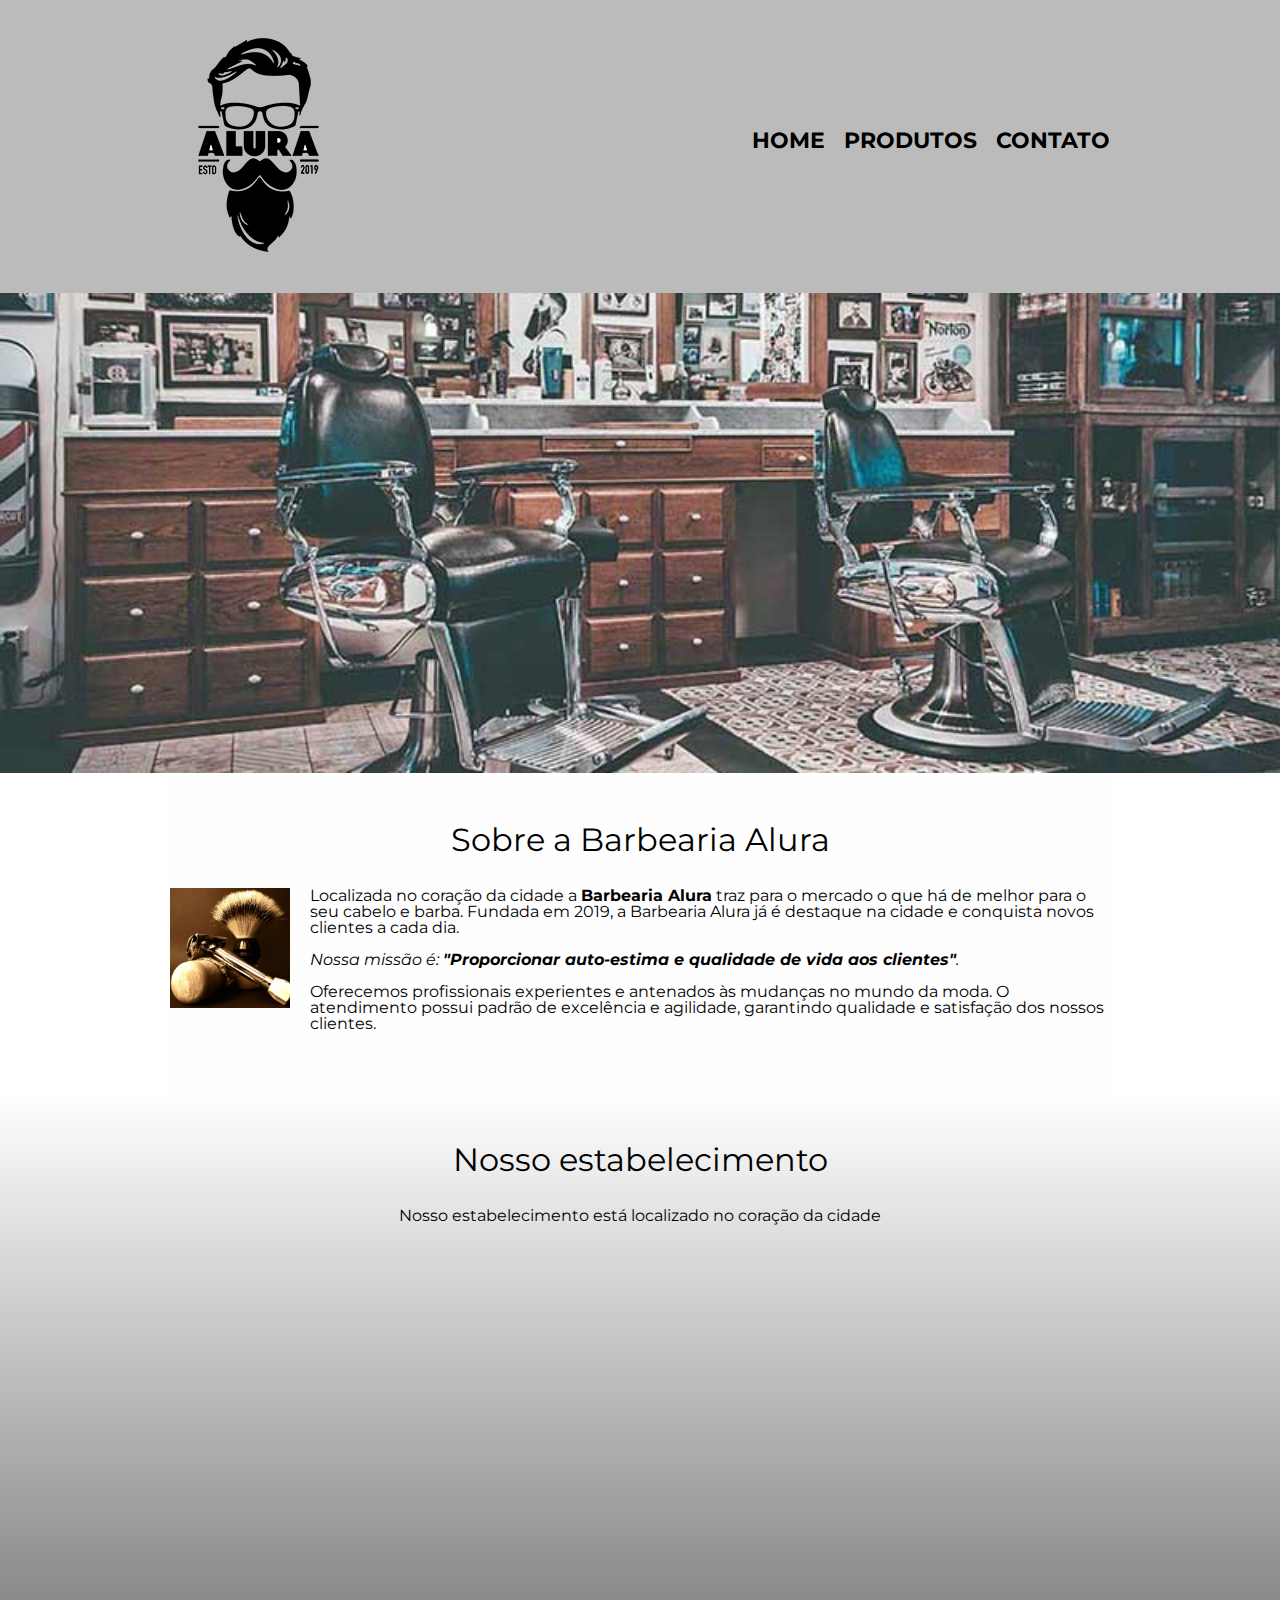
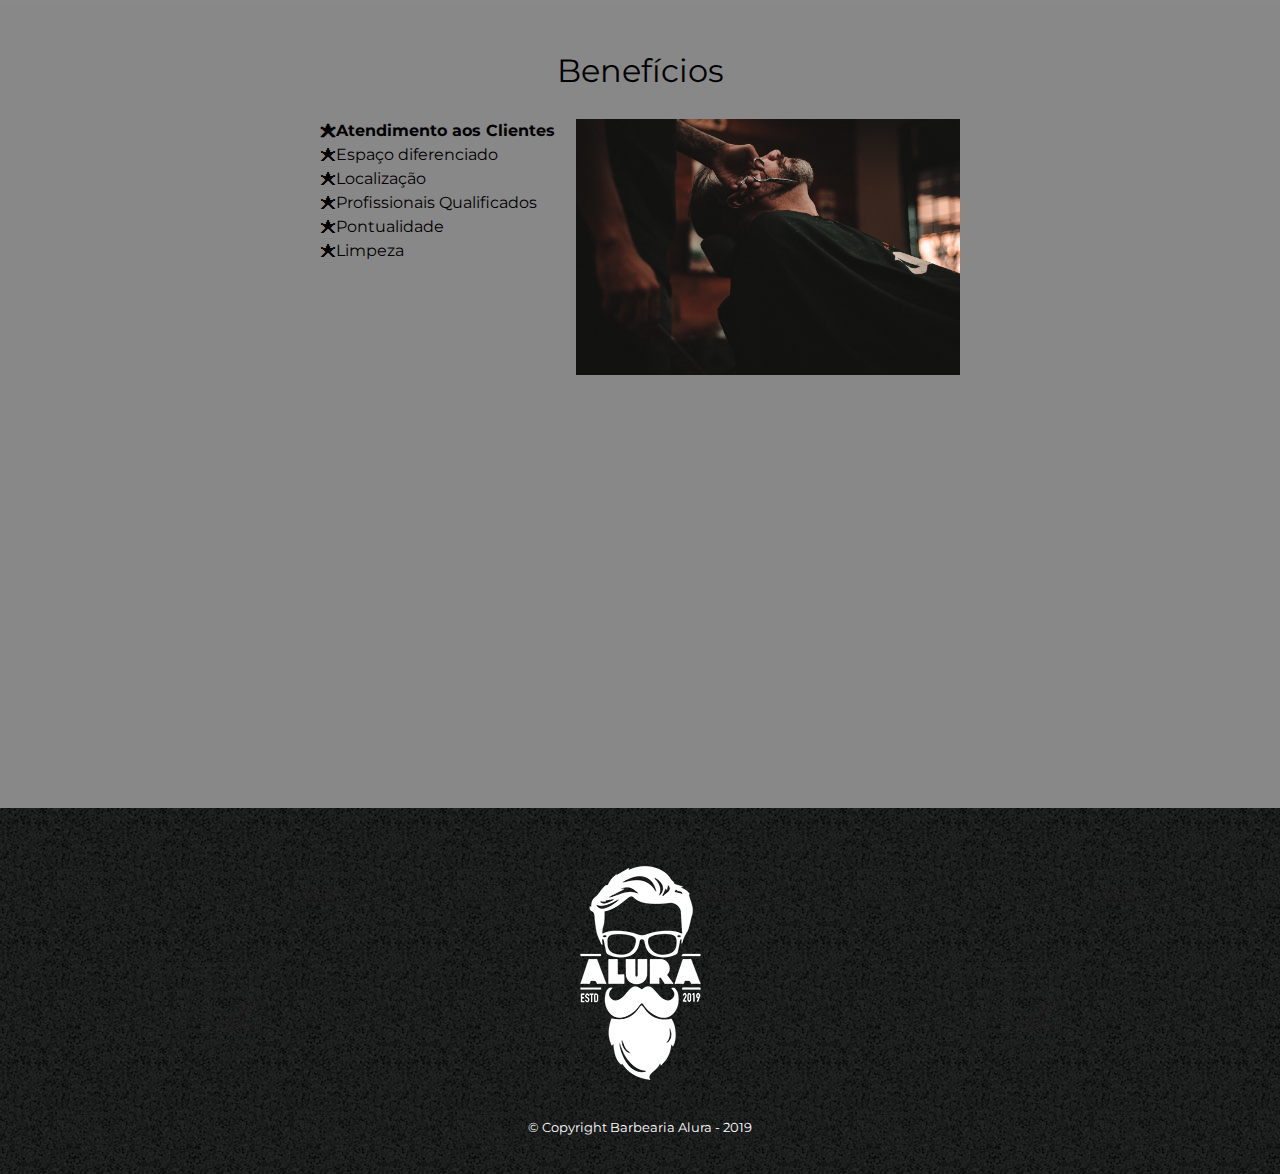
==== index.html @ 98c71442 "Add files via upload" ====
<!DOCTYPE html>
<html lang="pt-br">
	<head>
		<meta charset="UTF-8">
		<title>Barbearia Alura</title>

		<link rel="stylesheet" href="reset.css">
		<link rel="stylesheet" href="style.css">
		<link href="https://fonts.googleapis.com/css2?family=Montserrat&display=swap" rel="stylesheet">
	</head>

	<body>
		<header>
			<div class="caixa">
				<h1><img src="logo.png" alt="Logo da Barbearia Alura"></h1>

				<nav>
					<ul>
						<li><a href="index.html">Home</a></li>
						<li><a href="produtos.html">Produtos</a></li>
						<li><a href="contato.html">Contato</a></li>
					</ul>
				</nav>
			</div>
		</header>

		<img class="banner" src="banner.jpg">

		<main>
			<section class="principal">
				<h2 class="titulo-principal">Sobre a Barbearia Alura</h2>

				<img class="utensilios" src="utensilios.jpg" alt="Utensilios de um barbeiro.">
		 
				<p>Localizada no coração da cidade a <strong>Barbearia Alura</strong> traz para o mercado o que há de melhor para o seu cabelo e barba. Fundada em 2019, a Barbearia Alura já é destaque na cidade e conquista novos clientes a cada dia.</p>

				<p id="missao"><em>Nossa missão é: <strong>"Proporcionar auto-estima e qualidade de vida aos clientes"</strong>.</em></p>

				<p>Oferecemos profissionais experientes e antenados às mudanças no mundo da moda. O atendimento possui padrão de excelência e agilidade, garantindo qualidade e satisfação dos nossos clientes.</p>
			</section>

			<section class="mapa">
				<h3 class="titulo-principal">Nosso estabelecimento</h3>
				<p>Nosso estabelecimento está localizado no coração da cidade</p>

				<div class="mapa-conteudo">
					<iframe src="https://www.google.com/maps/embed?pb=!1m18!1m12!1m3!1d117027.4097983533!2d-46.78355273750004!3d-23.5646162!2m3!1f0!2f0!3f0!3m2!1i1024!2i768!4f13.1!3m3!1m2!1s0x94ce59541c6c79c3%3A0x36b90a85f0f8cb33!2sGrupo%20Alura!5e0!3m2!1spt-BR!2sbr!4v1661217795188!5m2!1spt-BR!2sbr" width="100%" height="300" style="border:0;" allowfullscreen="" loading="lazy" referrerpolicy="no-referrer-when-downgrade"></iframe>
				</div>
			</section>

			<section class="beneficios">
				<h3 class="titulo-principal">Benefícios</h3>

				<div class="conteudo-beneficios">
					<ul class="lista-beneficios">
						<li class="itens">Atendimento aos Clientes</li>
						<li class="itens">Espaço diferenciado</li>
						<li class="itens">Localização</li>
						<li class="itens">Profissionais Qualificados</li>
						<li class="itens">Pontualidade</li>
						<li class="itens">Limpeza</li>
					</ul><img src="beneficios.jpg" class="imagem-beneficios">
				</div>

				<div class="video">
					<iframe width="560" height="315" src="https://www.youtube.com/embed/wcVVXUV0YUY" frameborder="0" allow="accelerometer; autoplay; encrypted-media; gyroscope; picture-in-picture" allowfullscreen></iframe>
				</div>
			</section>
		</main>

		<footer>
			<img src="logo-branco.png">
			<p class="copyright">&copy; Copyright Barbearia Alura - 2019</p>
		</footer>
	</body>
</html>
---- style.css ----
body {
	font-family: 'Montserrat', sans-serif;
}

header {
	background: #BBBBBB;
	padding: 20px 0;
}

.caixa {
	position: relative;
	width: 940px;
	margin: 0 auto;
}

nav {
	position: absolute;
	top: 110px;
	right: 0;
}

nav li {
	display: inline;
	margin: 0 0 0 15px;
}

nav a {
	text-transform: uppercase;
	color: #000000;
	font-weight: bold;
	font-size: 22px;
	text-decoration: none;
}

nav a:hover {
	color: #C78C19;
	text-decoration: underline;
}

.produtos {
	width: 940px;
	margin: 0 auto;
	padding: 50px 0;
}

.produtos li {
	display: inline-block;
	text-align: center;
	width: 30%;
	vertical-align: top;
	margin: 0 1.5%;
	padding: 30px 20px;
	box-sizing: border-box;
	border: 2px solid #000000;
	border-radius: 10px;
}

.produtos li:hover {
	border-color: #C78C19;
}

.produtos li:active {
	border-color: #088C19;	
}

.produtos li:hover h2 {
	font-size: 34px;
}

.produtos h2 {
	font-size: 30px;
	font-weight: bold;
}

.produto-descricao {
	font-size: 18px;
}

.produto-preco {
	font-size: 22px;
	font-weight: bold;
	margin-top: 10px;
}

footer {
	text-align: center;
	background: url("bg.jpg");
	padding: 40px 0;
}

.copyright {
	color: #FFFFFF;
	font-size: 13px;
	margin: 20px 0 0;
}

main {
	
}

form {
	margin: 40px 0;
}

form label, form legend {
	display:block;
	font-size: 20px;
	margin: 0 0 10px;
}

.input-padrao {
	display: block;
	margin: 0 0 20px;
	padding: 10px 25px;
	width: 50%;
}

.checkbox {
	margin: 20px 0;
}

.enviar {
	width:40%;
	padding: 15px 0;
	background: orange;
	color: white;
	font-weight: bold;
	font-size: 18px;
	border: none;
	border-radius: 5px;
	transition: 1s all;
	cursor: pointer;
}

.enviar:hover {
	background: darkorange;
	transform: scale(1.2);
}

table {
	margin: 20px 0 40px;
}

thead {
	background: #555555;
	color: white;
	font-weight: bold;
}

td, th {
	border: 1px solid #000000;
	padding: 8px 15px;
}


/* css da página inicial */
.banner {
	width:100%;
}

.titulo-principal {
	text-align: center;
	font-size: 2em;
	margin: 0 0 1em;
	clear: left;
}

.principal {
	padding: 3em 0;
	background: #FEFEFE;
	width: 940px;
	margin: 0 auto;
}

.principal p {
	margin: 0 0 1em;
}

.principal strong {
	font-weight: bold;
}

.principal em {
	font-style: italic;
}

.utensilios {
	width: 120px;
	float: left;
	margin: 0 20px 20px 0;
}

.mapa {
	padding: 3em 0;
	background: linear-gradient(#FEFEFE,#888888);
}

.mapa-conteudo {
	width: 940px;
	margin: 0 auto;
}

.mapa p {
	margin: 0 0 2em;
	text-align: center;
}

.beneficios {
	padding: 3em 0;
	background: #888888;
}

.conteudo-beneficios {
	width: 640px;
	margin: 0 auto;
}

.lista-beneficios {
	width: 40%;
	display: inline-block;
	vertical-align: top;
}

.itens {
	line-height: 1.5;
}

.itens:first-child {
	font-weight: bold;
}

.itens:before {
	content: "🟊";
}

.imagem-beneficios {
	width: 60%;
}

.video {
	width: 560px;
	margin: 2em auto;
}
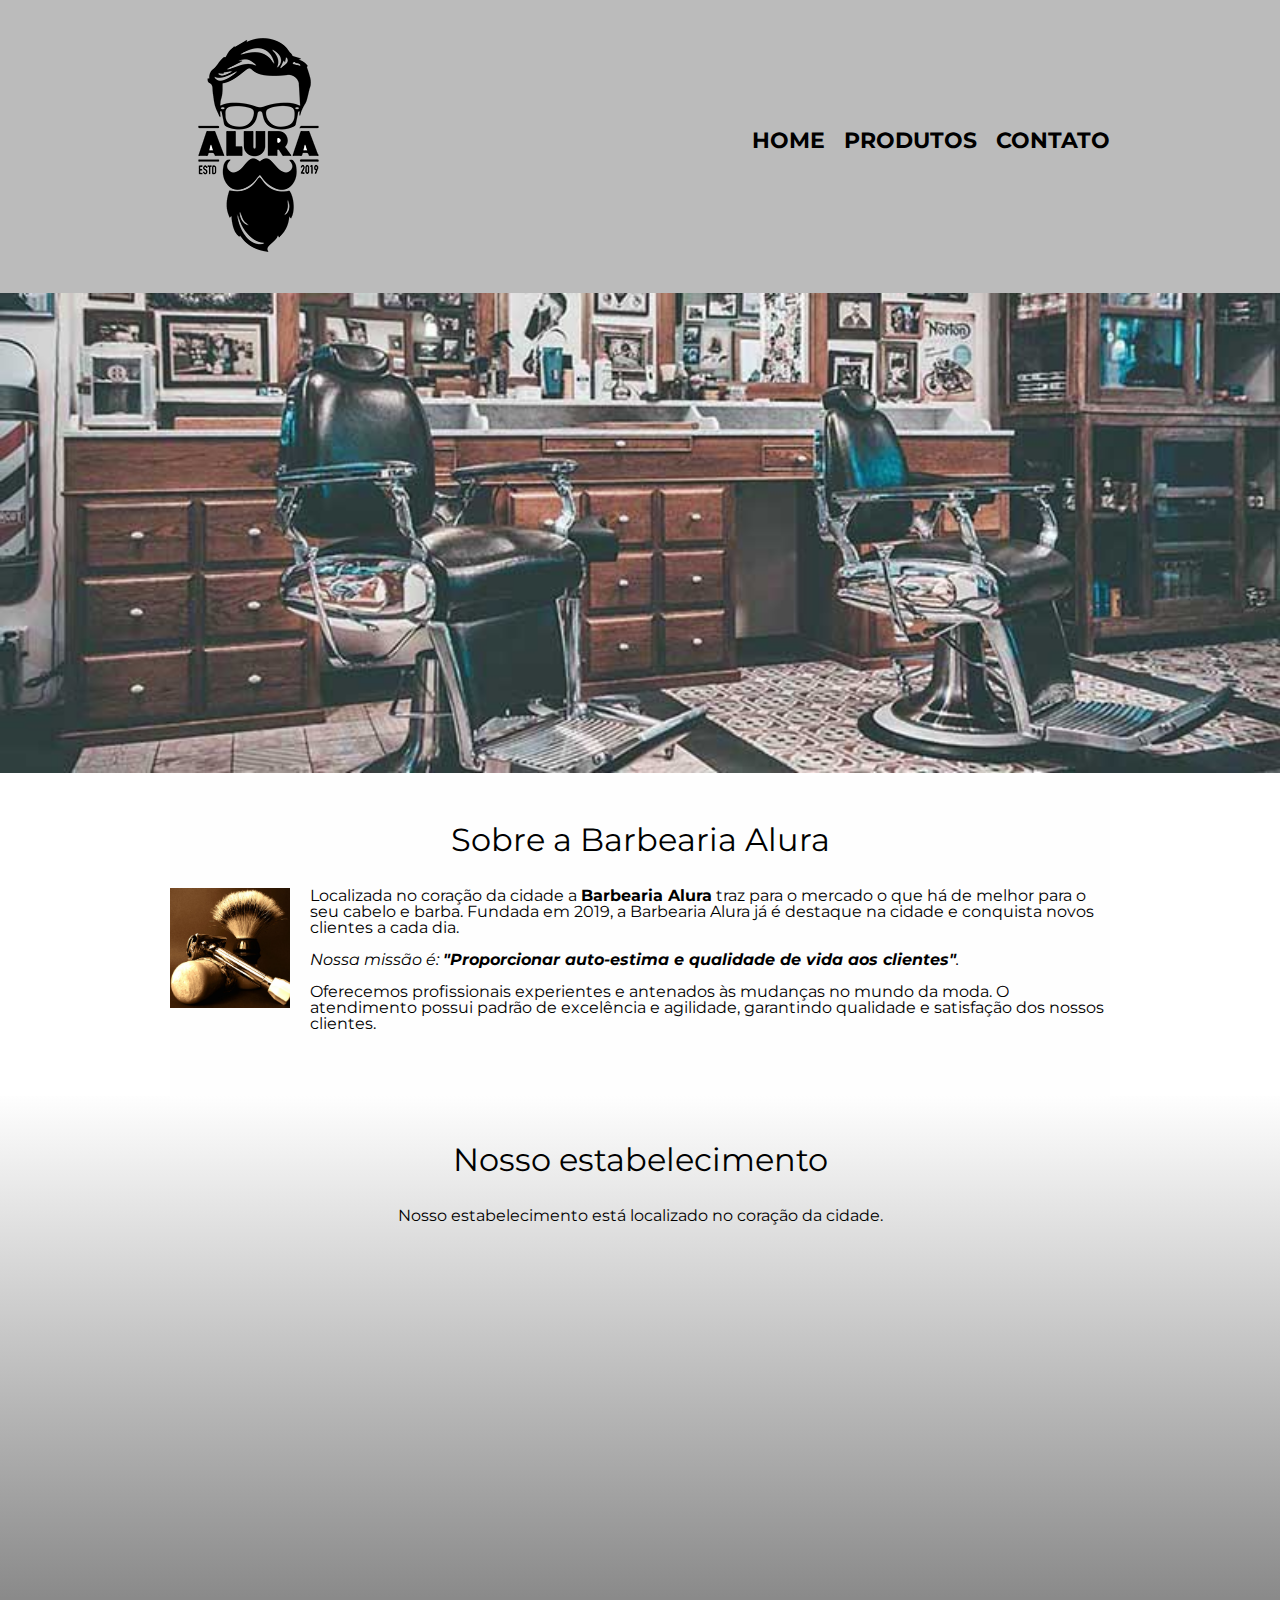
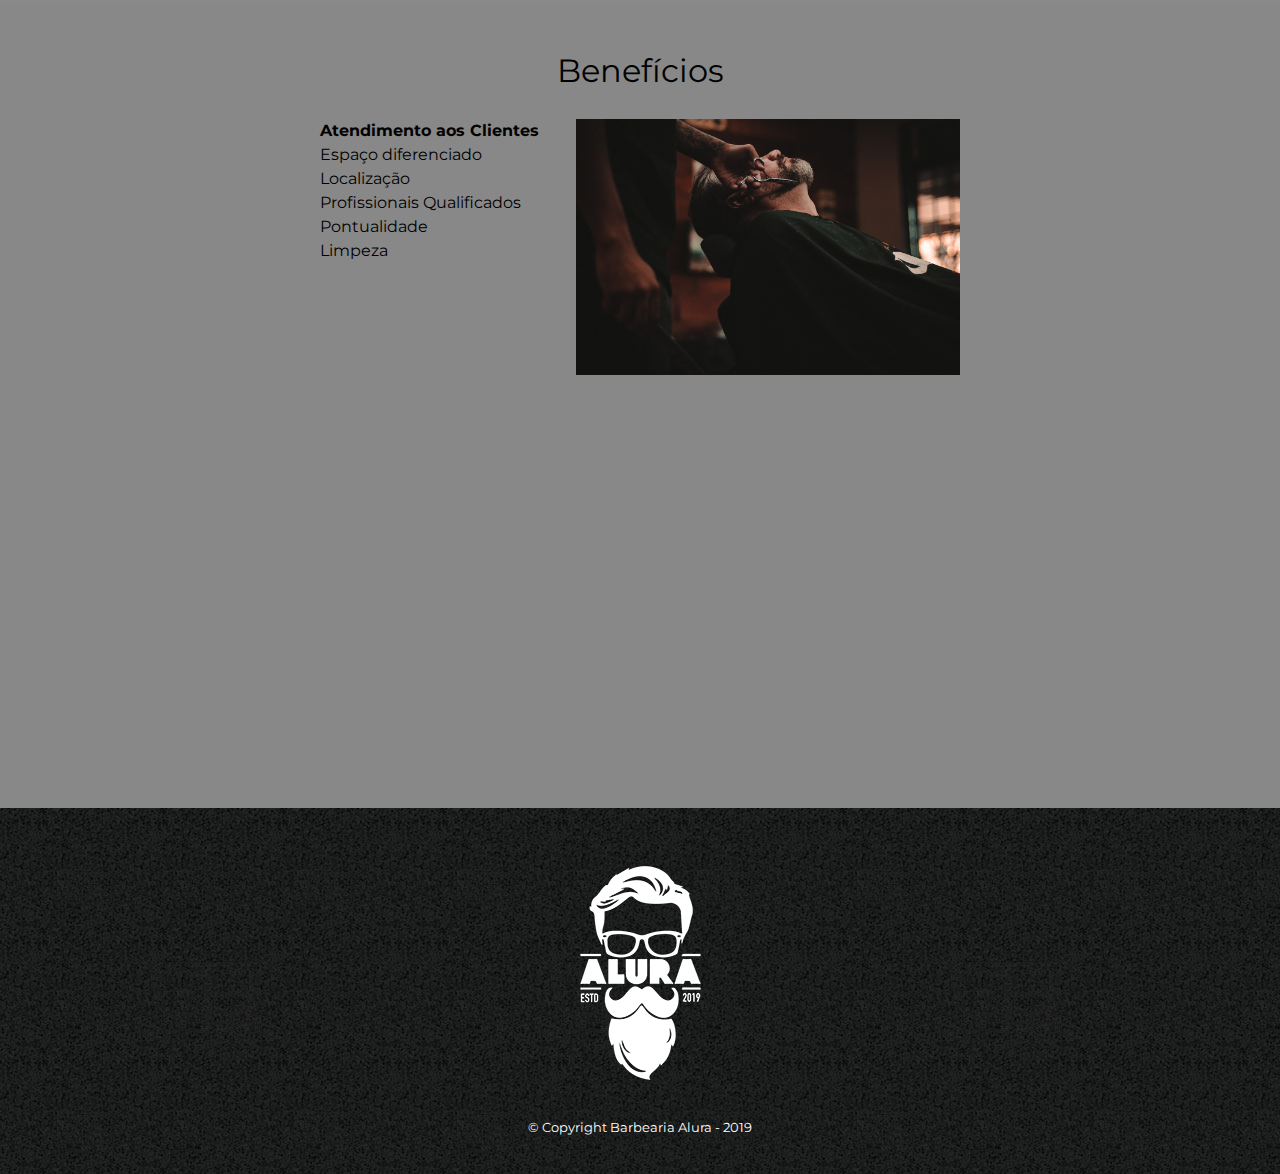
==== commit b621eaf7: "Add files via upload" ====
--- a/index.html
+++ b/index.html
@@ -6,13 +6,13 @@
 
 		<link rel="stylesheet" href="reset.css">
 		<link rel="stylesheet" href="style.css">
-		<link href="https://fonts.googleapis.com/css2?family=Montserrat&display=swap" rel="stylesheet">
+		<link href="https://fonts.googleapis.com/css?family=Montserrat&display=swap" rel="stylesheet">
 	</head>
 
 	<body>
 		<header>
 			<div class="caixa">
-				<h1><img src="logo.png" alt="Logo da Barbearia Alura"></h1>
+				<h1><img src="logo.png"></h1>
 
 				<nav>
 					<ul>
@@ -41,10 +41,10 @@
 
 			<section class="mapa">
 				<h3 class="titulo-principal">Nosso estabelecimento</h3>
-				<p>Nosso estabelecimento está localizado no coração da cidade</p>
+				<p>Nosso estabelecimento está localizado no coração da cidade.</p>
 
 				<div class="mapa-conteudo">
-					<iframe src="https://www.google.com/maps/embed?pb=!1m18!1m12!1m3!1d117027.4097983533!2d-46.78355273750004!3d-23.5646162!2m3!1f0!2f0!3f0!3m2!1i1024!2i768!4f13.1!3m3!1m2!1s0x94ce59541c6c79c3%3A0x36b90a85f0f8cb33!2sGrupo%20Alura!5e0!3m2!1spt-BR!2sbr!4v1661217795188!5m2!1spt-BR!2sbr" width="100%" height="300" style="border:0;" allowfullscreen="" loading="lazy" referrerpolicy="no-referrer-when-downgrade"></iframe>
+					<iframe src="https://www.google.com/maps/embed?pb=!1m18!1m12!1m3!1d3656.4483278365396!2d-46.63466568562861!3d-23.588249068469487!2m3!1f0!2f0!3f0!3m2!1i1024!2i768!4f13.1!3m3!1m2!1s0x94ce5a2b2ed7f3a1%3A0xab35da2f5ca62674!2sCaelum!5e0!3m2!1spt-BR!2sbr!4v1568814489656!5m2!1spt-BR!2sbr" width="100%" height="300" frameborder="0" style="border:0;" allowfullscreen=""></iframe>
 				</div>
 			</section>
 
--- a/style.css
+++ b/style.css
@@ -100,12 +100,18 @@
 
 form {
 	margin: 40px 0;
+	padding: 0 50px
 }
 
 form label, form legend {
 	display:block;
 	font-size: 20px;
 	margin: 0 0 10px;
+	padding: 0 50px
+}
+
+.hora-escolha {
+	margin: 0 50px 0;
 }
 
 .input-padrao {
@@ -141,6 +147,10 @@
 	margin: 20px 0 40px;
 }
 
+.tabela-hora {
+	margin: 50px
+}
+
 thead {
 	background: #555555;
 	color: white;
@@ -192,7 +202,7 @@
 
 .mapa {
 	padding: 3em 0;
-	background: linear-gradient(#FEFEFE,#888888);
+	background: linear-gradient(#FEFEFE, #888888);
 }
 
 .mapa-conteudo {
@@ -229,10 +239,6 @@
 	font-weight: bold;
 }
 
-.itens:before {
-	content: "🟊";
-}
-
 .imagem-beneficios {
 	width: 60%;
 }
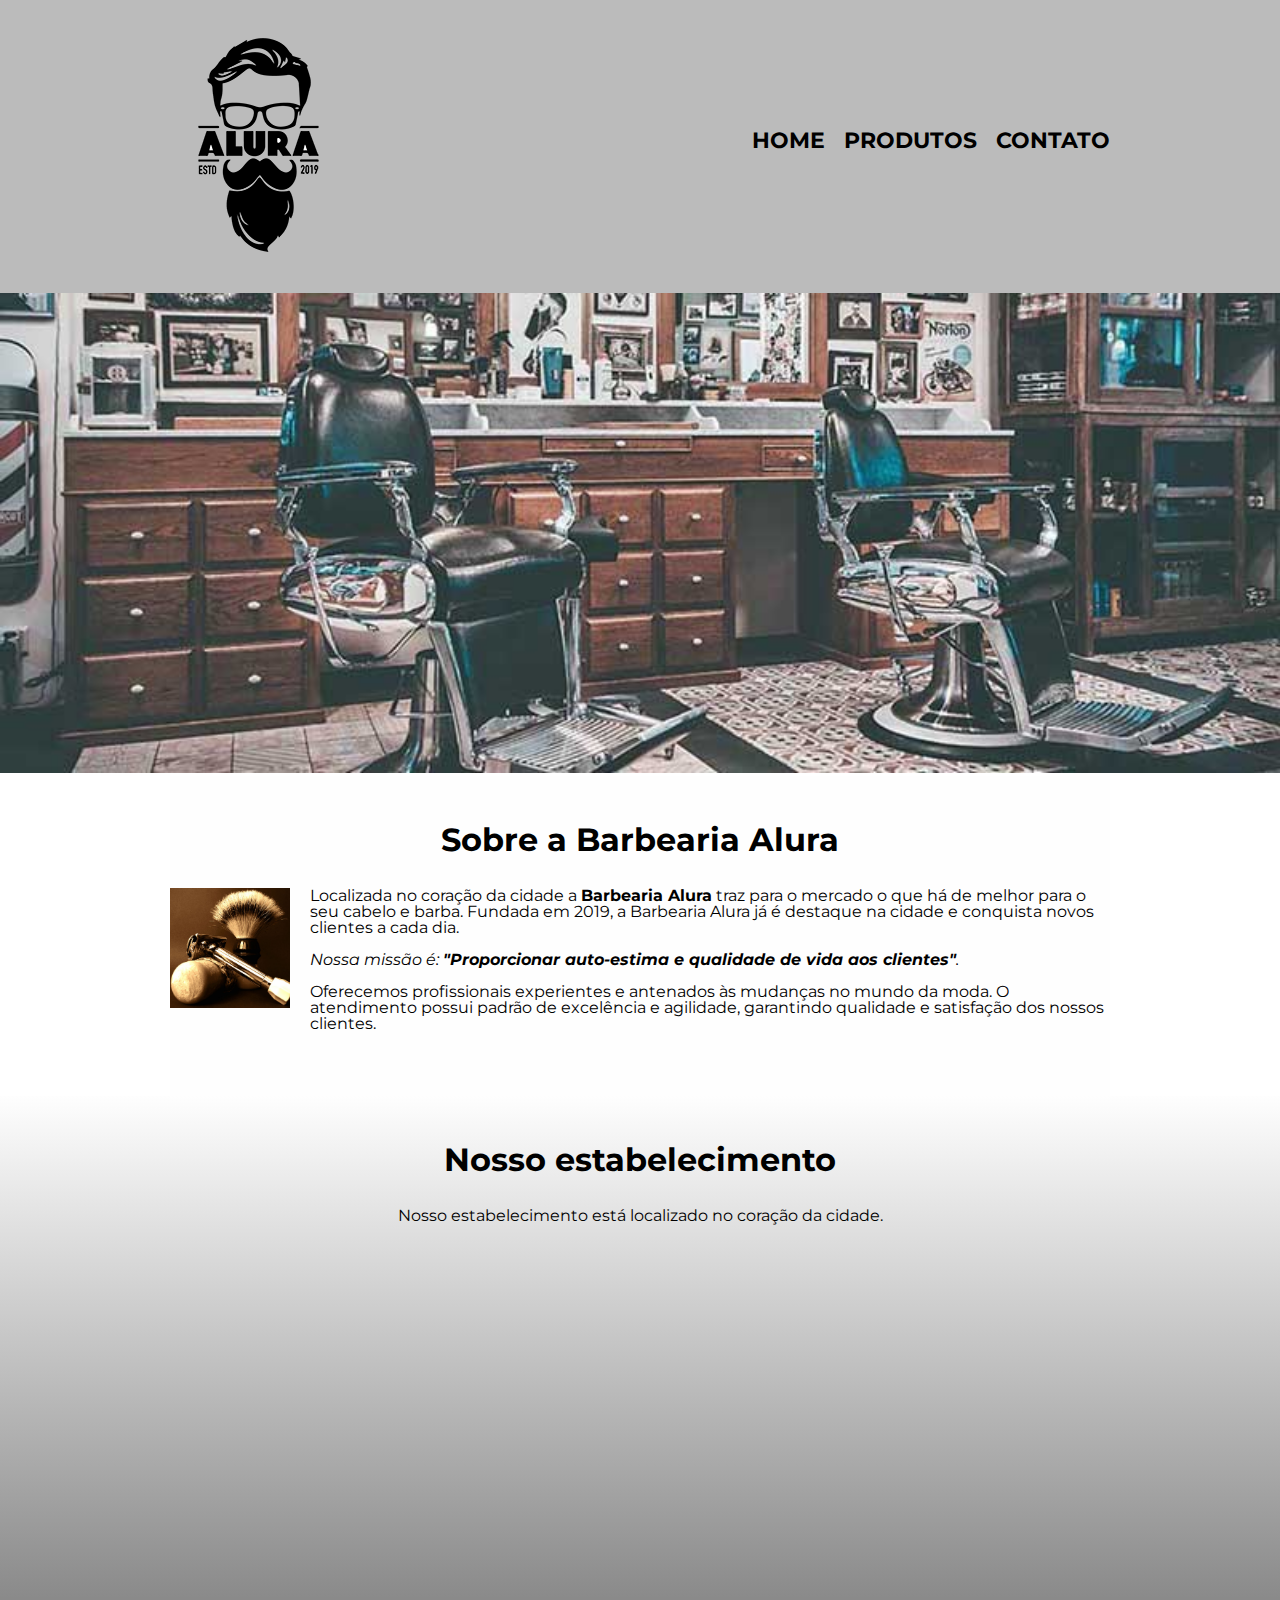
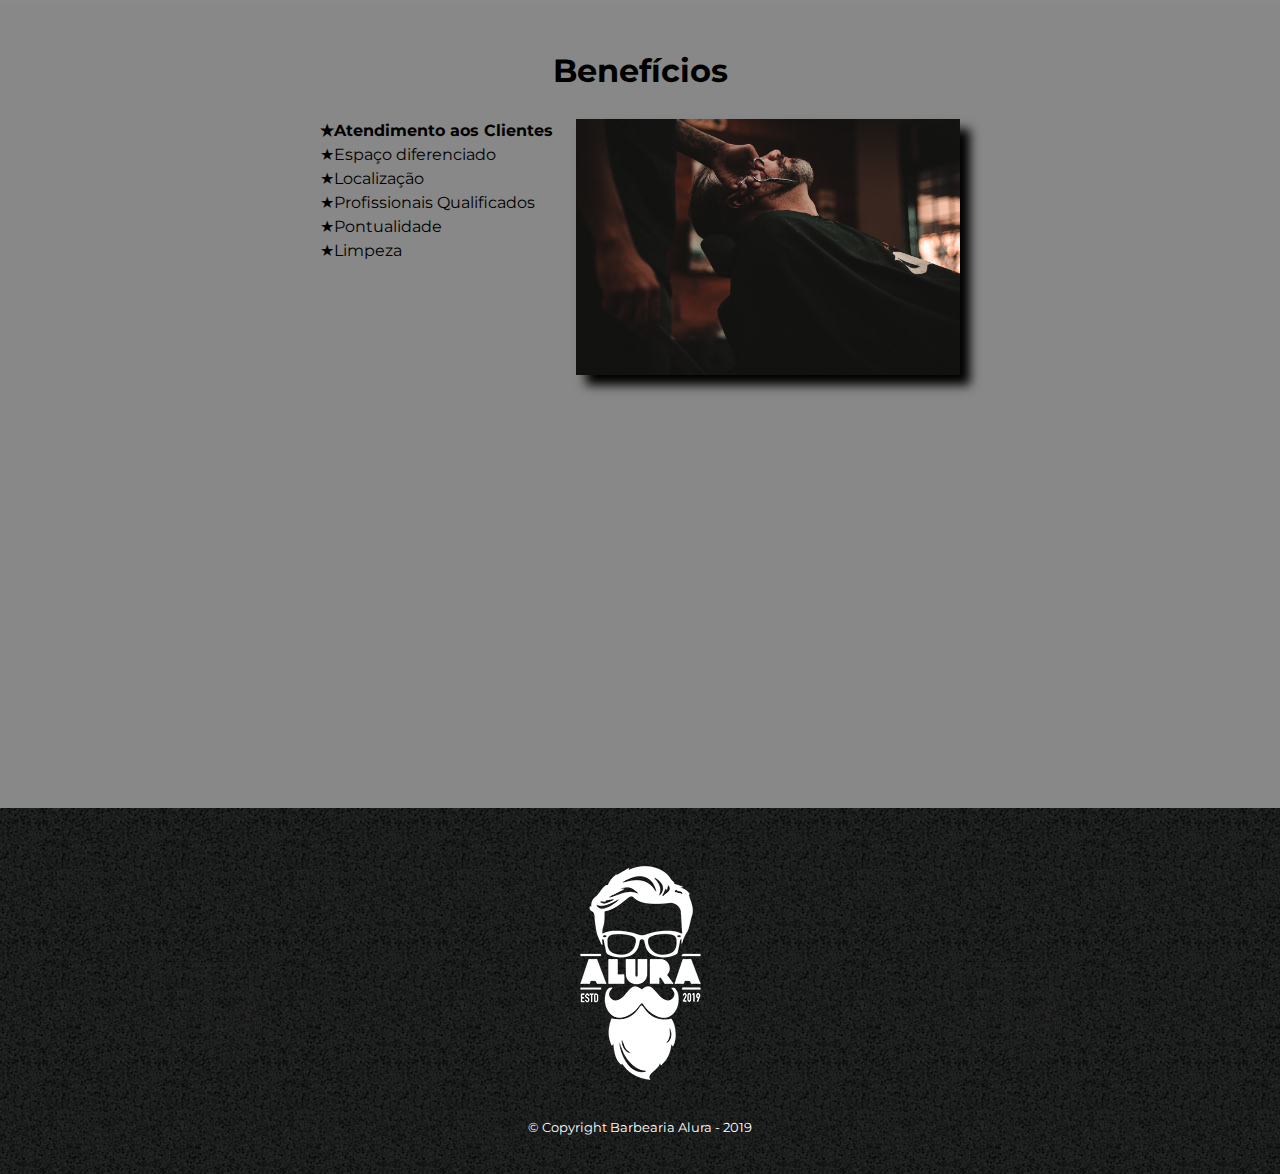
==== commit 8bc26b23: "Add files via upload" ====
--- a/index.html
+++ b/index.html
@@ -2,17 +2,17 @@
 <html lang="pt-br">
 	<head>
 		<meta charset="UTF-8">
+		<meta name="viewport" content="width=device-width">
 		<title>Barbearia Alura</title>
 
 		<link rel="stylesheet" href="reset.css">
 		<link rel="stylesheet" href="style.css">
 		<link href="https://fonts.googleapis.com/css?family=Montserrat&display=swap" rel="stylesheet">
 	</head>
-
 	<body>
 		<header>
 			<div class="caixa">
-				<h1><img src="logo.png"></h1>
+				<h1><img src="logo.png" alt="Logo da Barbearia Alura"></h1>
 
 				<nav>
 					<ul>
@@ -63,7 +63,7 @@
 				</div>
 
 				<div class="video">
-					<iframe width="560" height="315" src="https://www.youtube.com/embed/wcVVXUV0YUY" frameborder="0" allow="accelerometer; autoplay; encrypted-media; gyroscope; picture-in-picture" allowfullscreen></iframe>
+					<iframe width="100%" height="315" src="https://www.youtube.com/embed/wcVVXUV0YUY" frameborder="0" allow="accelerometer; autoplay; encrypted-media; gyroscope; picture-in-picture" allowfullscreen></iframe>
 				</div>
 			</section>
 		</main>
--- a/style.css
+++ b/style.css
@@ -107,11 +107,6 @@
 	display:block;
 	font-size: 20px;
 	margin: 0 0 10px;
-	padding: 0 50px
-}
-
-.hora-escolha {
-	margin: 0 50px 0;
 }
 
 .input-padrao {
@@ -148,7 +143,7 @@
 }
 
 .tabela-hora {
-	margin: 50px
+	margin: 20px 0 40px 50px
 }
 
 thead {
@@ -170,6 +165,7 @@
 
 .titulo-principal {
 	text-align: center;
+	font-weight: bold;
 	font-size: 2em;
 	margin: 0 0 1em;
 	clear: left;
@@ -235,15 +231,46 @@
 	line-height: 1.5;
 }
 
+.itens:before {
+    content: "★";
+}
+
 .itens:first-child {
 	font-weight: bold;
 }
 
 .imagem-beneficios {
 	width: 60%;
+	opacity: 1;
+	transition: 400ms;
+	box-shadow: 10px 10px 10px 0 #000000;
+}
+
+.imagem-beneficios:hover {
+	opacity: 0.3;
 }
 
 .video {
 	width: 560px;
 	margin: 2em auto;
+}
+
+@media screen and (max-width: 480px) {
+	.caixa, .principal, .conteudo-beneficios, .mapa-conteudo, .video {
+		width: auto;
+		padding: 10px;
+	}
+
+	h1 {
+		text-align: center;
+	}
+
+	nav {
+		position: static;
+	}
+
+	.lista-beneficios, .imagem-beneficios {
+		width: 100%;
+	}
+
 }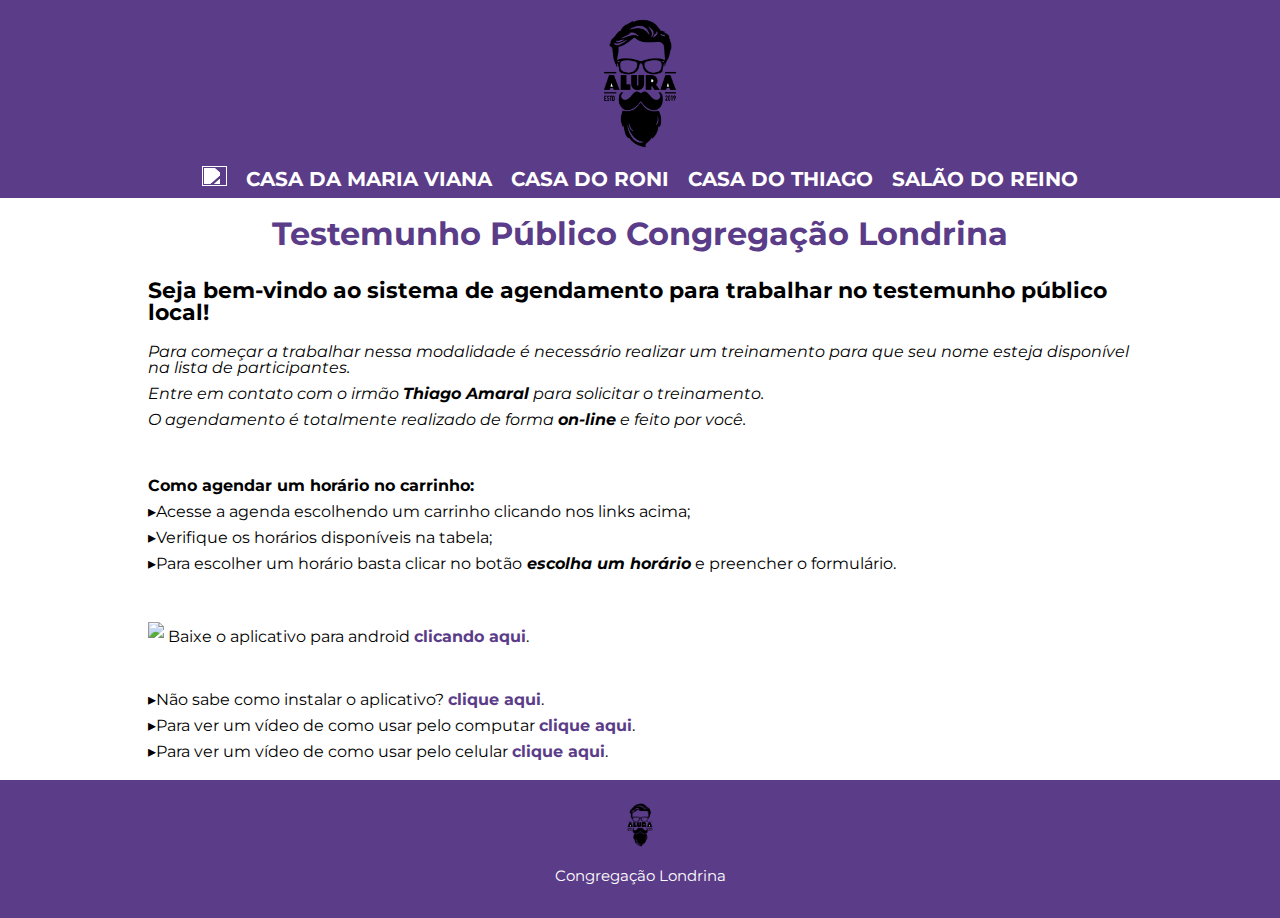
==== commit 63a67076: "Add files via upload" ====
--- a/index.html
+++ b/index.html
@@ -3,8 +3,8 @@
 	<head>
 		<meta charset="UTF-8">
 		<meta name="viewport" content="width=device-width">
-		<title>Barbearia Alura</title>
-
+		<title>Testemunho Público - Londrina</title>
+		<link rel="shortcut icon" href="logo.ico">
 		<link rel="stylesheet" href="reset.css">
 		<link rel="stylesheet" href="style.css">
 		<link href="https://fonts.googleapis.com/css?family=Montserrat&display=swap" rel="stylesheet">
@@ -12,65 +12,46 @@
 	<body>
 		<header>
 			<div class="caixa">
-				<h1><img src="logo.png" alt="Logo da Barbearia Alura"></h1>
+				<h1><img class="logo-header" src="logo.png" alt="Carrinho"></h1>
 
 				<nav>
 					<ul>
-						<li><a href="index.html">Home</a></li>
-						<li><a href="produtos.html">Produtos</a></li>
-						<li><a href="contato.html">Contato</a></li>
+						<li><a href="index.html"><img class="logo-home" src="home.png"></a></li>
+						<li><a href="casamariaviana.html">Casa da Maria Viana</a></li>
+						<li><a href="casaroni.html">Casa do Roni</a></li>
+						<li><a href="casathiago.html">Casa do Thiago</a></li>
+						<li><a href="salaodoreino.html">Salão do Reino</a></li>
 					</ul>
 				</nav>
 			</div>
 		</header>
-
-		<img class="banner" src="banner.jpg">
-
 		<main>
 			<section class="principal">
-				<h2 class="titulo-principal">Sobre a Barbearia Alura</h2>
-
-				<img class="utensilios" src="utensilios.jpg" alt="Utensilios de um barbeiro.">
-		 
-				<p>Localizada no coração da cidade a <strong>Barbearia Alura</strong> traz para o mercado o que há de melhor para o seu cabelo e barba. Fundada em 2019, a Barbearia Alura já é destaque na cidade e conquista novos clientes a cada dia.</p>
-
-				<p id="missao"><em>Nossa missão é: <strong>"Proporcionar auto-estima e qualidade de vida aos clientes"</strong>.</em></p>
-
-				<p>Oferecemos profissionais experientes e antenados às mudanças no mundo da moda. O atendimento possui padrão de excelência e agilidade, garantindo qualidade e satisfação dos nossos clientes.</p>
+				<h2 class="titulo-principal">Testemunho Público Congregação Londrina</h2>
+				<h3 class="titulo-boasvindas">Seja bem-vindo ao sistema de agendamento para trabalhar no testemunho público local!</h3>
+				<p class="boasvindas">Para começar a trabalhar nessa modalidade é necessário realizar um treinamento para que seu nome esteja disponível na lista de participantes.</p>
+				<p class="boasvindas">Entre em contato com o irmão <em>Thiago Amaral</em> para solicitar o treinamento.</p>
+				<p class="boasvindas">O agendamento é totalmente realizado de forma <em>on-line</em> e feito por você.</p>
+				<h4 class="subtitulo-principal">Como agendar um horário no carrinho:</h4>
+				<ul class="lista-itens">
+					<li class="itens">Acesse a agenda escolhendo um carrinho clicando nos links acima;</li>
+					<li class="itens">Verifique os horários disponíveis na tabela;</li>
+					<li class="itens">Para escolher um horário basta clicar no botão<em> escolha um horário</em> e preencher o formulário.</li>
+					<div class="apk-area">
+						<img class="logo-android" src="android.png">
+						<p class="apk-text">Baixe o aplicativo para android <a class="apk-download" href="TPLondrina1.0.apk" download="TPLondrina">clicando aqui</a>.</p>
+					</div>
+					<li class="itens">Não sabe como instalar o aplicativo? <a class="tutorial-download" href="TutorialAPP.pdf" target="_blank" rel="noopener noreferrer">clique aqui</a>.</li>
+					<li class="itens">Para ver um vídeo de como usar pelo computar <a class="tutorial-video" href="Tutorial-PC.mp4" target="_blank" rel="noopener noreferrer">clique aqui</a>.</li>
+					<li class="itens">Para ver um vídeo de como usar pelo celular <a class="tutorial-video" href="Tutorial-CEL.mp4" target="_blank" rel="noopener noreferrer">clique aqui</a>.</li>
+				</ul>
+		</main>
 			</section>
 
-			<section class="mapa">
-				<h3 class="titulo-principal">Nosso estabelecimento</h3>
-				<p>Nosso estabelecimento está localizado no coração da cidade.</p>
-
-				<div class="mapa-conteudo">
-					<iframe src="https://www.google.com/maps/embed?pb=!1m18!1m12!1m3!1d3656.4483278365396!2d-46.63466568562861!3d-23.588249068469487!2m3!1f0!2f0!3f0!3m2!1i1024!2i768!4f13.1!3m3!1m2!1s0x94ce5a2b2ed7f3a1%3A0xab35da2f5ca62674!2sCaelum!5e0!3m2!1spt-BR!2sbr!4v1568814489656!5m2!1spt-BR!2sbr" width="100%" height="300" frameborder="0" style="border:0;" allowfullscreen=""></iframe>
-				</div>
-			</section>
-
-			<section class="beneficios">
-				<h3 class="titulo-principal">Benefícios</h3>
-
-				<div class="conteudo-beneficios">
-					<ul class="lista-beneficios">
-						<li class="itens">Atendimento aos Clientes</li>
-						<li class="itens">Espaço diferenciado</li>
-						<li class="itens">Localização</li>
-						<li class="itens">Profissionais Qualificados</li>
-						<li class="itens">Pontualidade</li>
-						<li class="itens">Limpeza</li>
-					</ul><img src="beneficios.jpg" class="imagem-beneficios">
-				</div>
-
-				<div class="video">
-					<iframe width="100%" height="315" src="https://www.youtube.com/embed/wcVVXUV0YUY" frameborder="0" allow="accelerometer; autoplay; encrypted-media; gyroscope; picture-in-picture" allowfullscreen></iframe>
-				</div>
-			</section>
-		</main>
 
 		<footer>
-			<img src="logo-branco.png">
-			<p class="copyright">&copy; Copyright Barbearia Alura - 2019</p>
+			<img class="logo-footer" src="logo.png">
+			<p class="Londrina">Congregação Londrina</p>
 		</footer>
 	</body>
 </html>--- a/style.css
+++ b/style.css
@@ -3,262 +3,247 @@
 }
 
 header {
-	background: #BBBBBB;
-	padding: 20px 0;
+	background: #5B3C88;
+	padding: 8px 0;
 }
 
 .caixa {
 	position: relative;
-	width: 940px;
+	width: 900px;
 	margin: 0 auto;
+	padding: 1px;
+	text-align: center;
+}
+
+.logo-header {
+	height: 149px;
+	margin: 0 0 5px 0;
 }
 
 nav {
-	position: absolute;
-	top: 110px;
-	right: 0;
+	position: relative;
+	
 }
 
 nav li {
 	display: inline;
-	margin: 0 0 0 15px;
+	margin: 0 7.5px;
 }
 
 nav a {
 	text-transform: uppercase;
+	font-weight: bold;
+	font-size: 20px;
+	text-decoration: none;
+	color: #FFFFFF;
+}
+
+nav a:hover {
+	color: #C0ADDB;
+}
+
+.logo-home {
+	height: 20px;
+	width: 25px;
+	filter: brightness(100);
+}
+
+.logo-home:hover {
+	filter: unset;
+}
+
+.principal strong {
+	font-weight: bold;
+}
+
+.principal {
+	width: 80%;
+	margin: 0 auto;
+}
+
+.titulo-principal {
+	text-align: center;
+	font-weight: bold;
+	font-size: 2em;
+	margin: 10px 0 20px 0;
+	padding: 10px;
+	clear: left;
+	color: #5B3C88;
+}
+
+
+.titulo-boasvindas{
+	font-weight: bold;
+	font-size: 22px;
+	margin: 20px;
+}
+
+.boasvindas{
+	font-style: italic;
+	margin: 10px 20px;
+}
+
+.boasvindas em {
+	font-weight: bold;
+}
+
+.subtitulo-principal {
+	font-weight: bold;
+	margin: 50px 20px 5px 20px;
+}
+
+.itens {
+	margin: 10px 20px;
+}
+
+.itens:before{
+	content: "▸";
+}
+
+.itens em {
+	font-weight: bold;
+	font-style: italic;
+}
+
+.lista-horarios {
+	text-align: center;
+	color: #5B3C88;
+	font-weight: bold;
+	font-size: 20px;
+	margin: 10px auto;
+	width: 825px
+}
+
+.descricão-lista-horarios {
+	text-align: center;
+	font-style: italic;
+	width: 825px;
+	margin: 0 auto;
+}
+
+.descricão-lista-horarios strong {
+	font-weight: bold;
+}
+
+
+.planilha {
+	display: block;
+	position: relative;
+	margin: 30px auto;
+	width: 825px;
+	height: 1390px;
+}
+
+.formulario {
+	display: block;
+	background: #5B3C88;
+	position: relative;
+	text-align: center;
+	font-size: 16px;
+	padding: 15px ;
+	margin: 30px auto;
+	text-decoration: none;
+	color: #FFFFFF;
+	font-weight: bold;
+	border: solid 1px;
+	border-radius: 10px;
+	box-shadow: inset 0 0 10px #FFFFFF;
+	width: 500px;
+}
+.formulario:hover {
+	cursor: pointer;
+	color: #C0ADDB;
+	box-shadow: inset 0 0 10px #C0ADDB;
+}
+
+.apk-area {
+	margin: 50px 0 20px 20px;
+	height: 50px;
+}
+
+.logo-android {
+	height: 30px;
+	display: inline-block;
+	vertical-align: middle;
+}
+
+.apk-text {
+	display: inline-block;
 	color: #000000;
-	font-weight: bold;
-	font-size: 22px;
-	text-decoration: none;
-}
-
-nav a:hover {
-	color: #C78C19;
-	text-decoration: underline;
-}
-
-.produtos {
-	width: 940px;
-	margin: 0 auto;
-	padding: 50px 0;
-}
-
-.produtos li {
-	display: inline-block;
-	text-align: center;
-	width: 30%;
-	vertical-align: top;
-	margin: 0 1.5%;
-	padding: 30px 20px;
-	box-sizing: border-box;
-	border: 2px solid #000000;
-	border-radius: 10px;
-}
-
-.produtos li:hover {
-	border-color: #C78C19;
-}
-
-.produtos li:active {
-	border-color: #088C19;	
-}
-
-.produtos li:hover h2 {
-	font-size: 34px;
-}
-
-.produtos h2 {
-	font-size: 30px;
-	font-weight: bold;
-}
-
-.produto-descricao {
-	font-size: 18px;
-}
-
-.produto-preco {
-	font-size: 22px;
-	font-weight: bold;
-	margin-top: 10px;
+	vertical-align: middle;
+}
+
+.apk-download {
+	text-decoration: none;
+	color: #5B3C88;
+	font-weight: bold;
+}
+
+.apk-download:hover {
+	color: #C0ADDB;
+}
+
+.tutorial-download {
+	text-decoration: none;
+	color: #5B3C88;
+	font-weight: bold;
+}
+
+.tutorial-download:hover {
+	color: #C0ADDB;
+}
+
+.tutorial-video {
+	text-decoration: none;
+	color: #5B3C88;
+	font-weight: bold;
+}
+
+.tutorial-video:hover {
+	color: #C0ADDB;
 }
 
 footer {
 	text-align: center;
-	background: url("bg.jpg");
-	padding: 40px 0;
-}
-
-.copyright {
+	background: #5B3C88;
+	margin: 20px 0 0 0;
+	padding: 20px 0;
+	width: auto;
+}
+
+.logo-footer {
+	height: 50px;
+}
+
+.Londrina {
 	color: #FFFFFF;
-	font-size: 13px;
-	margin: 20px 0 0;
-}
-
-main {
+	font-size: 15px;
+	margin: 15px;
+}
+
+/*Acessando em resolução menor*/
+
+@media screen and (max-width: 900px) {
+	.caixa {
+		width: auto;
+	}
+
+	header {
+		padding: 0 0 0 0 ;
+	}
+
+	.logo-header {
+	display: none;
+}
 	
-}
-
-form {
-	margin: 40px 0;
-	padding: 0 50px
-}
-
-form label, form legend {
-	display:block;
-	font-size: 20px;
-	margin: 0 0 10px;
-}
-
-.input-padrao {
-	display: block;
-	margin: 0 0 20px;
-	padding: 10px 25px;
-	width: 50%;
-}
-
-.checkbox {
-	margin: 20px 0;
-}
-
-.enviar {
-	width:40%;
-	padding: 15px 0;
-	background: orange;
-	color: white;
-	font-weight: bold;
-	font-size: 18px;
-	border: none;
-	border-radius: 5px;
-	transition: 1s all;
-	cursor: pointer;
-}
-
-.enviar:hover {
-	background: darkorange;
-	transform: scale(1.2);
-}
-
-table {
-	margin: 20px 0 40px;
-}
-
-.tabela-hora {
-	margin: 20px 0 40px 50px
-}
-
-thead {
-	background: #555555;
-	color: white;
-	font-weight: bold;
-}
-
-td, th {
-	border: 1px solid #000000;
-	padding: 8px 15px;
-}
-
-
-/* css da página inicial */
-.banner {
-	width:100%;
-}
-
-.titulo-principal {
-	text-align: center;
-	font-weight: bold;
-	font-size: 2em;
-	margin: 0 0 1em;
-	clear: left;
-}
-
-.principal {
-	padding: 3em 0;
-	background: #FEFEFE;
-	width: 940px;
-	margin: 0 auto;
-}
-
-.principal p {
-	margin: 0 0 1em;
-}
-
-.principal strong {
-	font-weight: bold;
-}
-
-.principal em {
-	font-style: italic;
-}
-
-.utensilios {
-	width: 120px;
-	float: left;
-	margin: 0 20px 20px 0;
-}
-
-.mapa {
-	padding: 3em 0;
-	background: linear-gradient(#FEFEFE, #888888);
-}
-
-.mapa-conteudo {
-	width: 940px;
-	margin: 0 auto;
-}
-
-.mapa p {
-	margin: 0 0 2em;
-	text-align: center;
-}
-
-.beneficios {
-	padding: 3em 0;
-	background: #888888;
-}
-
-.conteudo-beneficios {
-	width: 640px;
-	margin: 0 auto;
-}
-
-.lista-beneficios {
-	width: 40%;
-	display: inline-block;
-	vertical-align: top;
-}
-
-.itens {
-	line-height: 1.5;
-}
-
-.itens:before {
-    content: "★";
-}
-
-.itens:first-child {
-	font-weight: bold;
-}
-
-.imagem-beneficios {
-	width: 60%;
-	opacity: 1;
-	transition: 400ms;
-	box-shadow: 10px 10px 10px 0 #000000;
-}
-
-.imagem-beneficios:hover {
-	opacity: 0.3;
-}
-
-.video {
-	width: 560px;
-	margin: 2em auto;
-}
-
-@media screen and (max-width: 480px) {
-	.caixa, .principal, .conteudo-beneficios, .mapa-conteudo, .video {
-		width: auto;
-		padding: 10px;
+	.logo-home {
+		height: 25px;
+		width: 30px;
+	}
+
+	nav a {
+		display: block;
+		font-size: 18px;
 	}
 
 	h1 {
@@ -269,8 +254,39 @@
 		position: static;
 	}
 
-	.lista-beneficios, .imagem-beneficios {
-		width: 100%;
-	}
-
-}+	.principal, .lista-horarios, .descricão-lista-horarios, .planilha {
+		width: 90%;
+	}
+
+	.titulo-principal {
+		font-size: 22px;
+	}
+
+	.titulo-boasvindas {
+		font-size: 18px;
+	}
+
+	.formulario {
+		width: 70%;
+	}
+}
+
+/*Acessando pelo celular*/
+
+@media screen and (max-width: 480px) {
+	.caixa {
+		width: auto;
+        }
+
+    .logo-android {
+		width: 10%;
+	}
+
+	.apk-text {
+		width: 80%;
+	}
+
+	.planilha {
+		height: 500px;
+	}
+}
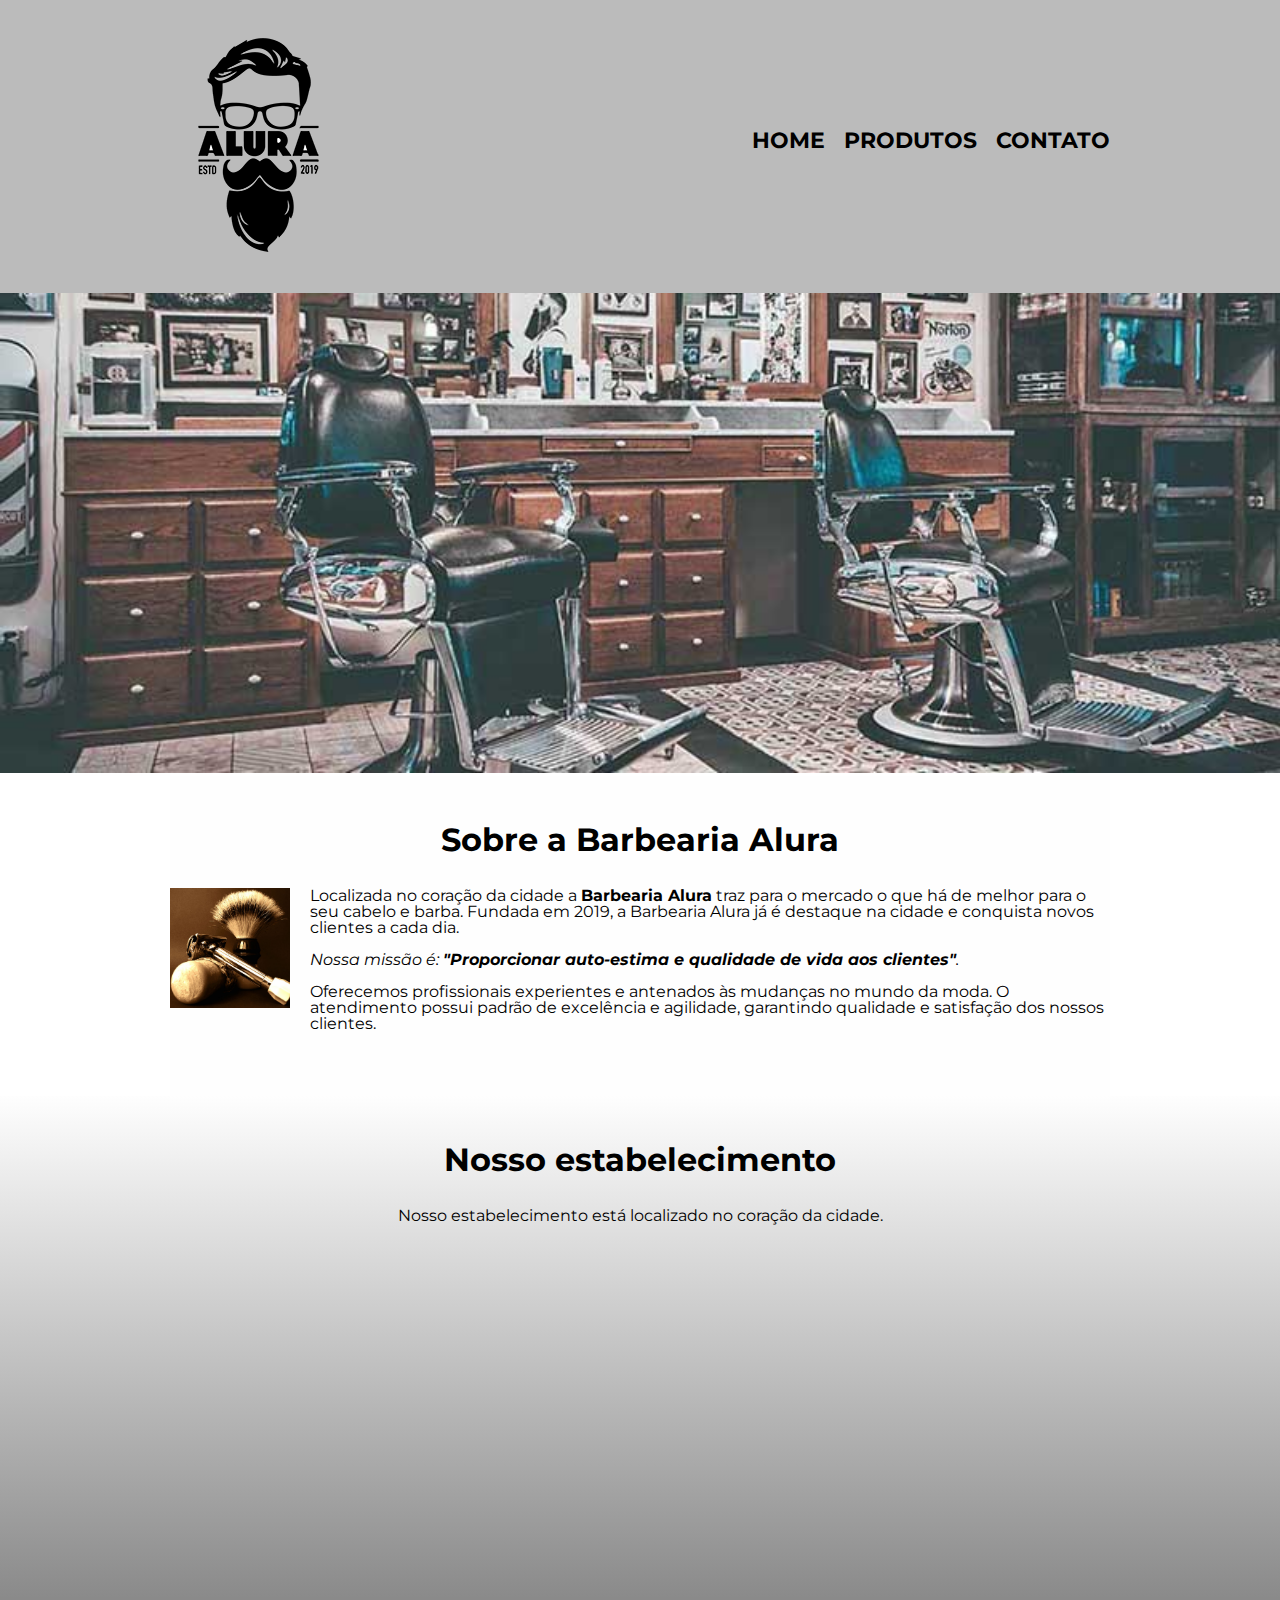
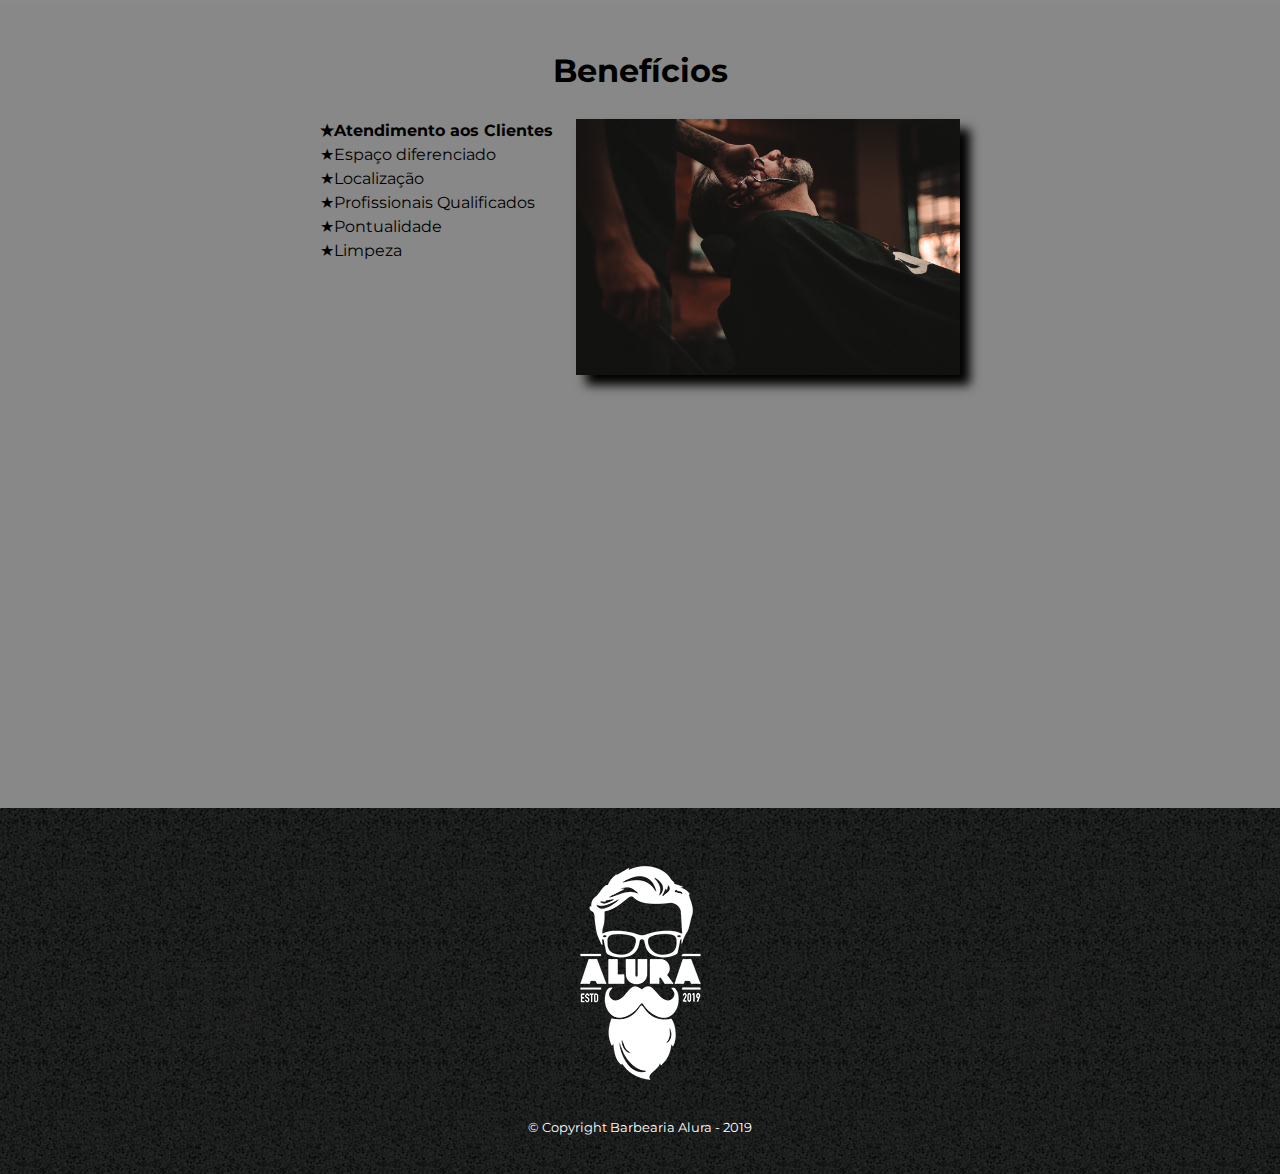
==== commit afcc5072: "Add files via upload" ====
--- a/index.html
+++ b/index.html
@@ -3,8 +3,8 @@
 	<head>
 		<meta charset="UTF-8">
 		<meta name="viewport" content="width=device-width">
-		<title>Testemunho Público - Londrina</title>
-		<link rel="shortcut icon" href="logo.ico">
+		<title>Barbearia Alura</title>
+		<link rel="shortcut icon" href="logo.png">
 		<link rel="stylesheet" href="reset.css">
 		<link rel="stylesheet" href="style.css">
 		<link href="https://fonts.googleapis.com/css?family=Montserrat&display=swap" rel="stylesheet">
@@ -12,46 +12,65 @@
 	<body>
 		<header>
 			<div class="caixa">
-				<h1><img class="logo-header" src="logo.png" alt="Carrinho"></h1>
+				<h1><img src="logo.png" alt="Logo da Barbearia Alura"></h1>
 
 				<nav>
 					<ul>
-						<li><a href="index.html"><img class="logo-home" src="home.png"></a></li>
-						<li><a href="casamariaviana.html">Casa da Maria Viana</a></li>
-						<li><a href="casaroni.html">Casa do Roni</a></li>
-						<li><a href="casathiago.html">Casa do Thiago</a></li>
-						<li><a href="salaodoreino.html">Salão do Reino</a></li>
+						<li><a href="index.html">Home</a></li>
+						<li><a href="produtos.html">Produtos</a></li>
+						<li><a href="contato.html">Contato</a></li>
 					</ul>
 				</nav>
 			</div>
 		</header>
+
+		<img class="banner" src="banner.jpg">
+
 		<main>
 			<section class="principal">
-				<h2 class="titulo-principal">Testemunho Público Congregação Londrina</h2>
-				<h3 class="titulo-boasvindas">Seja bem-vindo ao sistema de agendamento para trabalhar no testemunho público local!</h3>
-				<p class="boasvindas">Para começar a trabalhar nessa modalidade é necessário realizar um treinamento para que seu nome esteja disponível na lista de participantes.</p>
-				<p class="boasvindas">Entre em contato com o irmão <em>Thiago Amaral</em> para solicitar o treinamento.</p>
-				<p class="boasvindas">O agendamento é totalmente realizado de forma <em>on-line</em> e feito por você.</p>
-				<h4 class="subtitulo-principal">Como agendar um horário no carrinho:</h4>
-				<ul class="lista-itens">
-					<li class="itens">Acesse a agenda escolhendo um carrinho clicando nos links acima;</li>
-					<li class="itens">Verifique os horários disponíveis na tabela;</li>
-					<li class="itens">Para escolher um horário basta clicar no botão<em> escolha um horário</em> e preencher o formulário.</li>
-					<div class="apk-area">
-						<img class="logo-android" src="android.png">
-						<p class="apk-text">Baixe o aplicativo para android <a class="apk-download" href="TPLondrina1.0.apk" download="TPLondrina">clicando aqui</a>.</p>
-					</div>
-					<li class="itens">Não sabe como instalar o aplicativo? <a class="tutorial-download" href="TutorialAPP.pdf" target="_blank" rel="noopener noreferrer">clique aqui</a>.</li>
-					<li class="itens">Para ver um vídeo de como usar pelo computar <a class="tutorial-video" href="Tutorial-PC.mp4" target="_blank" rel="noopener noreferrer">clique aqui</a>.</li>
-					<li class="itens">Para ver um vídeo de como usar pelo celular <a class="tutorial-video" href="Tutorial-CEL.mp4" target="_blank" rel="noopener noreferrer">clique aqui</a>.</li>
-				</ul>
-		</main>
+				<h2 class="titulo-principal">Sobre a Barbearia Alura</h2>
+
+				<img class="utensilios" src="utensilios.jpg" alt="Utensilios de um barbeiro.">
+		 
+				<p>Localizada no coração da cidade a <strong>Barbearia Alura</strong> traz para o mercado o que há de melhor para o seu cabelo e barba. Fundada em 2019, a Barbearia Alura já é destaque na cidade e conquista novos clientes a cada dia.</p>
+
+				<p id="missao"><em>Nossa missão é: <strong>"Proporcionar auto-estima e qualidade de vida aos clientes"</strong>.</em></p>
+
+				<p>Oferecemos profissionais experientes e antenados às mudanças no mundo da moda. O atendimento possui padrão de excelência e agilidade, garantindo qualidade e satisfação dos nossos clientes.</p>
 			</section>
 
+			<section class="mapa">
+				<h3 class="titulo-principal">Nosso estabelecimento</h3>
+				<p>Nosso estabelecimento está localizado no coração da cidade.</p>
+
+				<div class="mapa-conteudo">
+					<iframe src="https://www.google.com/maps/embed?pb=!1m18!1m12!1m3!1d3656.4483278365396!2d-46.63466568562861!3d-23.588249068469487!2m3!1f0!2f0!3f0!3m2!1i1024!2i768!4f13.1!3m3!1m2!1s0x94ce5a2b2ed7f3a1%3A0xab35da2f5ca62674!2sCaelum!5e0!3m2!1spt-BR!2sbr!4v1568814489656!5m2!1spt-BR!2sbr" width="100%" height="300" frameborder="0" style="border:0;" allowfullscreen=""></iframe>
+				</div>
+			</section>
+
+			<section class="beneficios">
+				<h3 class="titulo-principal">Benefícios</h3>
+
+				<div class="conteudo-beneficios">
+					<ul class="lista-beneficios">
+						<li class="itens">Atendimento aos Clientes</li>
+						<li class="itens">Espaço diferenciado</li>
+						<li class="itens">Localização</li>
+						<li class="itens">Profissionais Qualificados</li>
+						<li class="itens">Pontualidade</li>
+						<li class="itens">Limpeza</li>
+					</ul><img src="beneficios.jpg" class="imagem-beneficios">
+				</div>
+
+				<div class="video">
+					<iframe width="100%" height="315" src="https://www.youtube.com/embed/wcVVXUV0YUY" frameborder="0" allow="accelerometer; autoplay; encrypted-media; gyroscope; picture-in-picture" allowfullscreen></iframe>
+				</div>
+			</section>
+		</main>
 
 		<footer>
-			<img class="logo-footer" src="logo.png">
-			<p class="Londrina">Congregação Londrina</p>
+			<img src="logo-branco.png">
+			<p class="copyright">&copy; Copyright Barbearia Alura - 2019</p>
 		</footer>
 	</body>
 </html>--- a/style.css
+++ b/style.css
@@ -3,247 +3,268 @@
 }
 
 header {
-	background: #5B3C88;
-	padding: 8px 0;
+	background: #BBBBBB;
+	padding: 20px 0;
 }
 
 .caixa {
 	position: relative;
-	width: 900px;
-	margin: 0 auto;
-	padding: 1px;
-	text-align: center;
-}
-
-.logo-header {
-	height: 149px;
-	margin: 0 0 5px 0;
+	width: 940px;
+	margin: 0 auto;
 }
 
 nav {
-	position: relative;
-	
+	position: absolute;
+	top: 110px;
+	right: 0;
 }
 
 nav li {
 	display: inline;
-	margin: 0 7.5px;
+	margin: 0 0 0 15px;
 }
 
 nav a {
 	text-transform: uppercase;
-	font-weight: bold;
+	color: #000000;
+	font-weight: bold;
+	font-size: 22px;
+	text-decoration: none;
+}
+
+nav a:hover {
+	color: #C78C19;
+	text-decoration: underline;
+}
+
+.produtos {
+	width: 940px;
+	margin: 0 auto;
+	padding: 50px 0;
+}
+
+.produtos li {
+	display: inline-block;
+	text-align: center;
+	width: 30%;
+	vertical-align: top;
+	margin: 0 1.5%;
+	padding: 30px 10px;
+	box-sizing: border-box;
+	border: 2px solid #000000;
+	border-radius: 10px;
+}
+
+.produtos li:hover {
+	border-color: #C78C19;
+}
+
+.produtos li:active {
+	border-color: #088C19;	
+}
+
+.produtos li:hover h2 {
+	font-size: 34px;
+}
+
+.produtos h2 {
+	font-size: 30px;
+	font-weight: bold;
+}
+
+.produto-descricao {
+	font-size: 18px;
+}
+
+.produto-preco {
+	font-size: 22px;
+	font-weight: bold;
+	margin-top: 10px;
+}
+
+footer {
+	text-align: center;
+	background: url("bg.jpg");
+	padding: 40px 0;
+}
+
+.copyright {
+	color: #FFFFFF;
+	font-size: 13px;
+	margin: 20px 0 0;
+}
+
+main {
+	
+}
+
+form {
+	margin: 40px 0;
+	padding: 0 50px
+}
+
+form label, form legend {
+	display:block;
 	font-size: 20px;
-	text-decoration: none;
-	color: #FFFFFF;
-}
-
-nav a:hover {
-	color: #C0ADDB;
-}
-
-.logo-home {
-	height: 20px;
-	width: 25px;
-	filter: brightness(100);
-}
-
-.logo-home:hover {
-	filter: unset;
-}
-
-.principal strong {
-	font-weight: bold;
-}
-
-.principal {
-	width: 80%;
-	margin: 0 auto;
+	margin: 0 0 10px;
+}
+
+.input-padrao {
+	display: block;
+	margin: 0 0 20px;
+	padding: 10px 25px;
+	width: 50%;
+}
+
+.checkbox {
+	margin: 20px 0;
+}
+
+.enviar {
+	width:480px;
+	padding: 15px 0;
+	background: orange;
+	color: white;
+	font-weight: bold;
+	font-size: 18px;
+	border: none;
+	border-radius: 5px;
+	transition: 1s all;
+	cursor: pointer;
+}
+
+.enviar:hover {
+	background: darkorange;
+	transform: scale(1.2);
+}
+
+table {
+	margin: 20px 0 40px;
+}
+
+.tabela-hora {
+	margin: 20px 0 40px 50px
+}
+
+thead {
+	background: #555555;
+	color: white;
+	font-weight: bold;
+}
+
+td, th {
+	border: 1px solid #000000;
+	padding: 8px 15px;
+}
+
+
+/* css da página inicial */
+.banner {
+	width:100%;
 }
 
 .titulo-principal {
 	text-align: center;
 	font-weight: bold;
 	font-size: 2em;
-	margin: 10px 0 20px 0;
-	padding: 10px;
+	margin: 0 0 1em;
 	clear: left;
-	color: #5B3C88;
-}
-
-
-.titulo-boasvindas{
-	font-weight: bold;
-	font-size: 22px;
-	margin: 20px;
-}
-
-.boasvindas{
+}
+
+.principal {
+	padding: 3em 0;
+	background: #FEFEFE;
+	width: 940px;
+	margin: 0 auto;
+}
+
+.principal p {
+	margin: 0 0 1em;
+}
+
+.principal strong {
+	font-weight: bold;
+}
+
+.principal em {
 	font-style: italic;
-	margin: 10px 20px;
-}
-
-.boasvindas em {
-	font-weight: bold;
-}
-
-.subtitulo-principal {
-	font-weight: bold;
-	margin: 50px 20px 5px 20px;
+}
+
+.utensilios {
+	width: 120px;
+	float: left;
+	margin: 0 20px 20px 0;
+}
+
+.mapa {
+	padding: 3em 0;
+	background: linear-gradient(#FEFEFE, #888888);
+}
+
+.mapa-conteudo {
+	width: 940px;
+	margin: 0 auto;
+}
+
+.mapa p {
+	margin: 0 0 2em;
+	text-align: center;
+}
+
+.beneficios {
+	padding: 3em 0;
+	background: #888888;
+}
+
+.conteudo-beneficios {
+	width: 640px;
+	margin: 0 auto;
+}
+
+.lista-beneficios {
+	width: 40%;
+	display: inline-block;
+	vertical-align: top;
 }
 
 .itens {
-	margin: 10px 20px;
-}
-
-.itens:before{
-	content: "▸";
-}
-
-.itens em {
-	font-weight: bold;
-	font-style: italic;
-}
-
-.lista-horarios {
-	text-align: center;
-	color: #5B3C88;
-	font-weight: bold;
-	font-size: 20px;
-	margin: 10px auto;
-	width: 825px
-}
-
-.descricão-lista-horarios {
-	text-align: center;
-	font-style: italic;
-	width: 825px;
-	margin: 0 auto;
-}
-
-.descricão-lista-horarios strong {
-	font-weight: bold;
-}
-
-
-.planilha {
-	display: block;
-	position: relative;
-	margin: 30px auto;
-	width: 825px;
-	height: 1390px;
-}
-
-.formulario {
-	display: block;
-	background: #5B3C88;
-	position: relative;
-	text-align: center;
-	font-size: 16px;
-	padding: 15px ;
-	margin: 30px auto;
-	text-decoration: none;
-	color: #FFFFFF;
-	font-weight: bold;
-	border: solid 1px;
-	border-radius: 10px;
-	box-shadow: inset 0 0 10px #FFFFFF;
-	width: 500px;
-}
-.formulario:hover {
-	cursor: pointer;
-	color: #C0ADDB;
-	box-shadow: inset 0 0 10px #C0ADDB;
-}
-
-.apk-area {
-	margin: 50px 0 20px 20px;
-	height: 50px;
-}
-
-.logo-android {
-	height: 30px;
-	display: inline-block;
-	vertical-align: middle;
-}
-
-.apk-text {
-	display: inline-block;
-	color: #000000;
-	vertical-align: middle;
-}
-
-.apk-download {
-	text-decoration: none;
-	color: #5B3C88;
-	font-weight: bold;
-}
-
-.apk-download:hover {
-	color: #C0ADDB;
-}
-
-.tutorial-download {
-	text-decoration: none;
-	color: #5B3C88;
-	font-weight: bold;
-}
-
-.tutorial-download:hover {
-	color: #C0ADDB;
-}
-
-.tutorial-video {
-	text-decoration: none;
-	color: #5B3C88;
-	font-weight: bold;
-}
-
-.tutorial-video:hover {
-	color: #C0ADDB;
-}
-
-footer {
-	text-align: center;
-	background: #5B3C88;
-	margin: 20px 0 0 0;
-	padding: 20px 0;
-	width: auto;
-}
-
-.logo-footer {
-	height: 50px;
-}
-
-.Londrina {
-	color: #FFFFFF;
-	font-size: 15px;
-	margin: 15px;
+	line-height: 1.5;
+}
+
+.itens:before {
+    content: "★";
+}
+
+.itens:first-child {
+	font-weight: bold;
+}
+
+.imagem-beneficios {
+	width: 60%;
+	opacity: 1;
+	transition: 400ms;
+	box-shadow: 10px 10px 10px 0 #000000;
+}
+
+.imagem-beneficios:hover {
+	opacity: 0.3;
+}
+
+.video {
+	width: 560px;
+	margin: 2em auto;
 }
 
 /*Acessando em resolução menor*/
 
-@media screen and (max-width: 900px) {
+@media screen and (max-width: 940px) {
+	.caixa, .principal, .conteudo-beneficios, .mapa-conteudo, .video, .produtos {
+		width: auto;
+		padding: 30px;
+	}
+
 	.caixa {
-		width: auto;
-	}
-
-	header {
-		padding: 0 0 0 0 ;
-	}
-
-	.logo-header {
-	display: none;
-}
-	
-	.logo-home {
-		height: 25px;
-		width: 30px;
-	}
-
-	nav a {
-		display: block;
-		font-size: 18px;
+		text-align: center;
 	}
 
 	h1 {
@@ -254,39 +275,67 @@
 		position: static;
 	}
 
-	.principal, .lista-horarios, .descricão-lista-horarios, .planilha {
-		width: 90%;
-	}
-
-	.titulo-principal {
-		font-size: 22px;
-	}
-
-	.titulo-boasvindas {
-		font-size: 18px;
-	}
-
-	.formulario {
+	.lista-beneficios, .imagem-beneficios {
+		width: 100%;
+	}
+
+	.produtos li {
+		display: block;
+		text-align: center;
 		width: 70%;
-	}
+		margin: 20px auto;
+		padding: 20px 10px;
+	}
+
+	.produtos li:hover h2 {
+		font-size: 32px;
+	}
+
+	.produtos img {
+		width: 80%;
+	}	
+
+	.input-padrao {
+		width:80%;
+	}
+
+	.enviar {
+		width:80%;
 }
 
 /*Acessando pelo celular*/
 
 @media screen and (max-width: 480px) {
-	.caixa {
+	.caixa, .principal, .conteudo-beneficios, .mapa-conteudo, .video, .produtos {
 		width: auto;
-        }
-
-    .logo-android {
-		width: 10%;
-	}
-
-	.apk-text {
+		padding: 10px;
+	}
+
+	h1 {
+		text-align: center;
+	}
+
+	nav {
+		position: static;
+	}
+
+	.lista-beneficios, .imagem-beneficios, .enviar {
+		width: 100%;
+	}
+
+	.produtos li {
+		display: block;
+		text-align: center;
+		width: 70%;
+		margin: 20px auto;
+		padding: 20px 10px;
+	}
+
+	.produtos li:hover h2 {
+		font-size: 32px;
+	}
+
+	.produtos img {
 		width: 80%;
 	}
-
-	.planilha {
-		height: 500px;
-	}
-}
+}
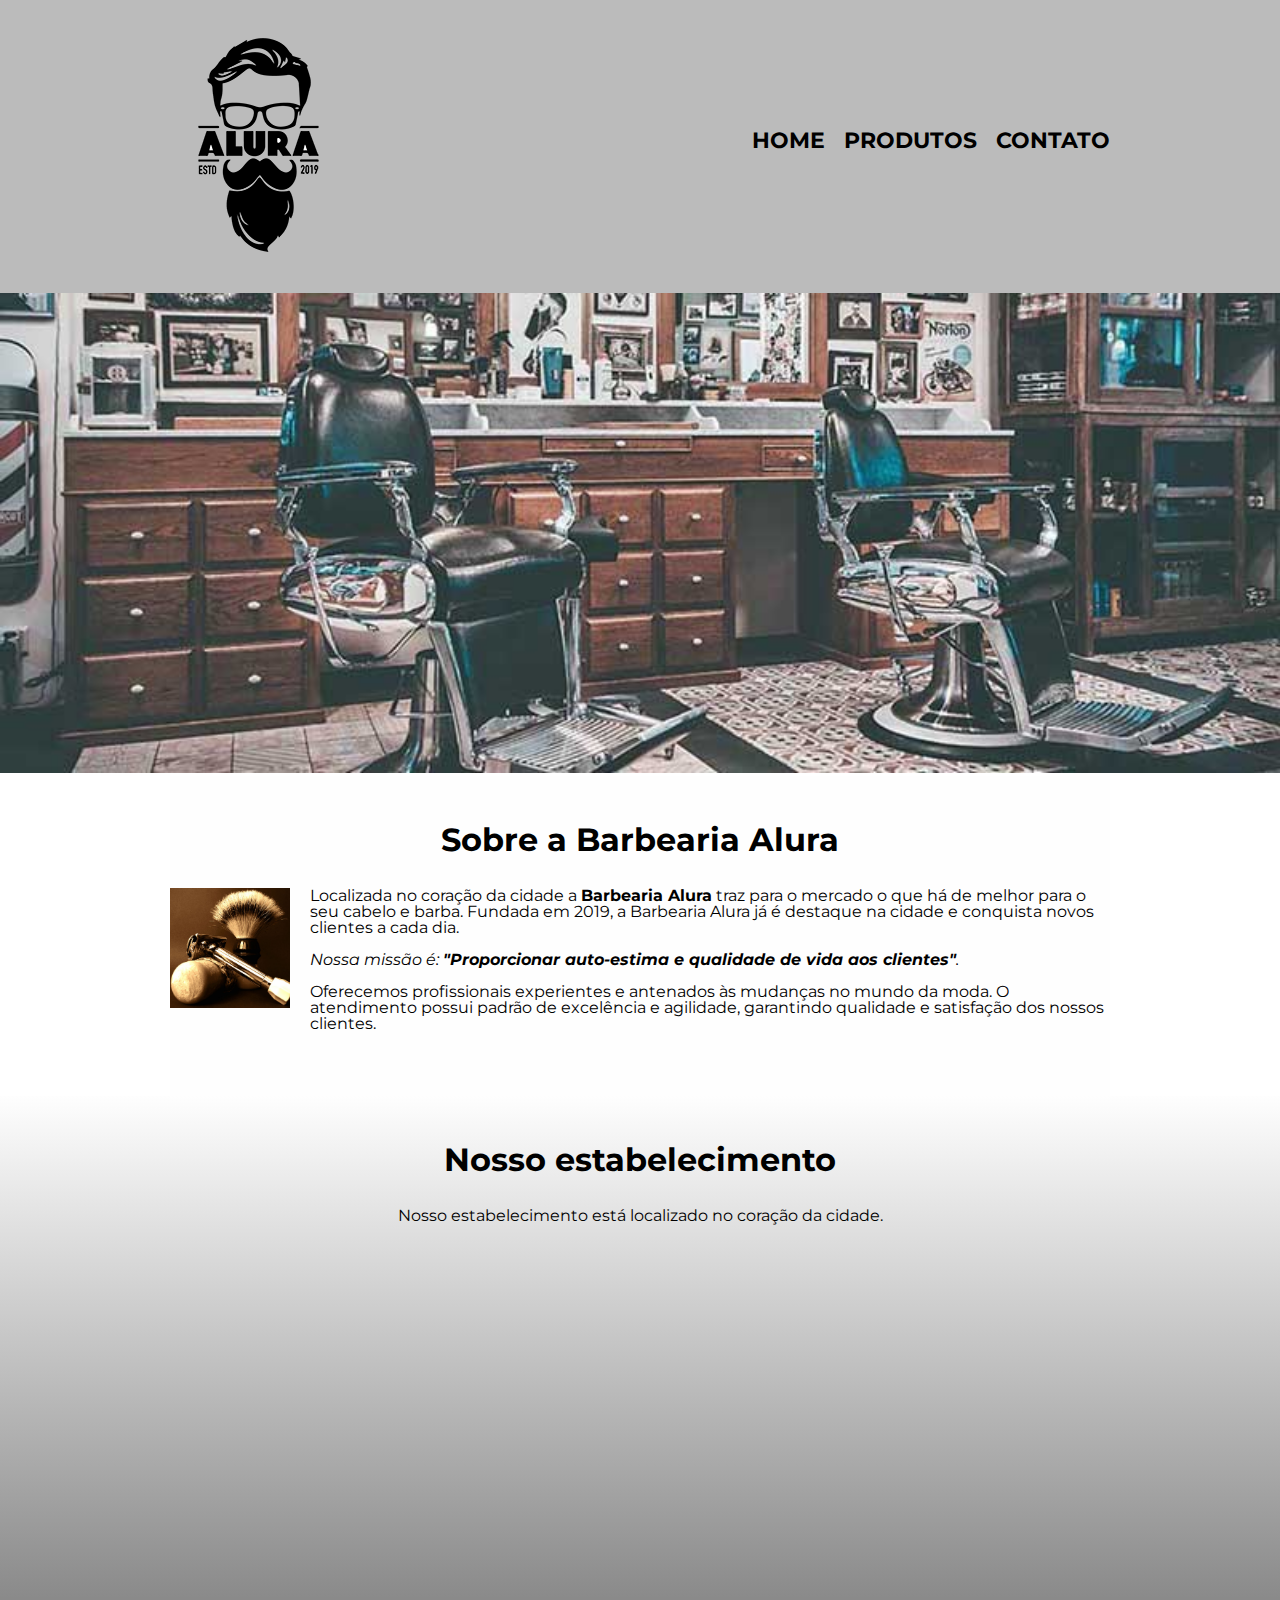
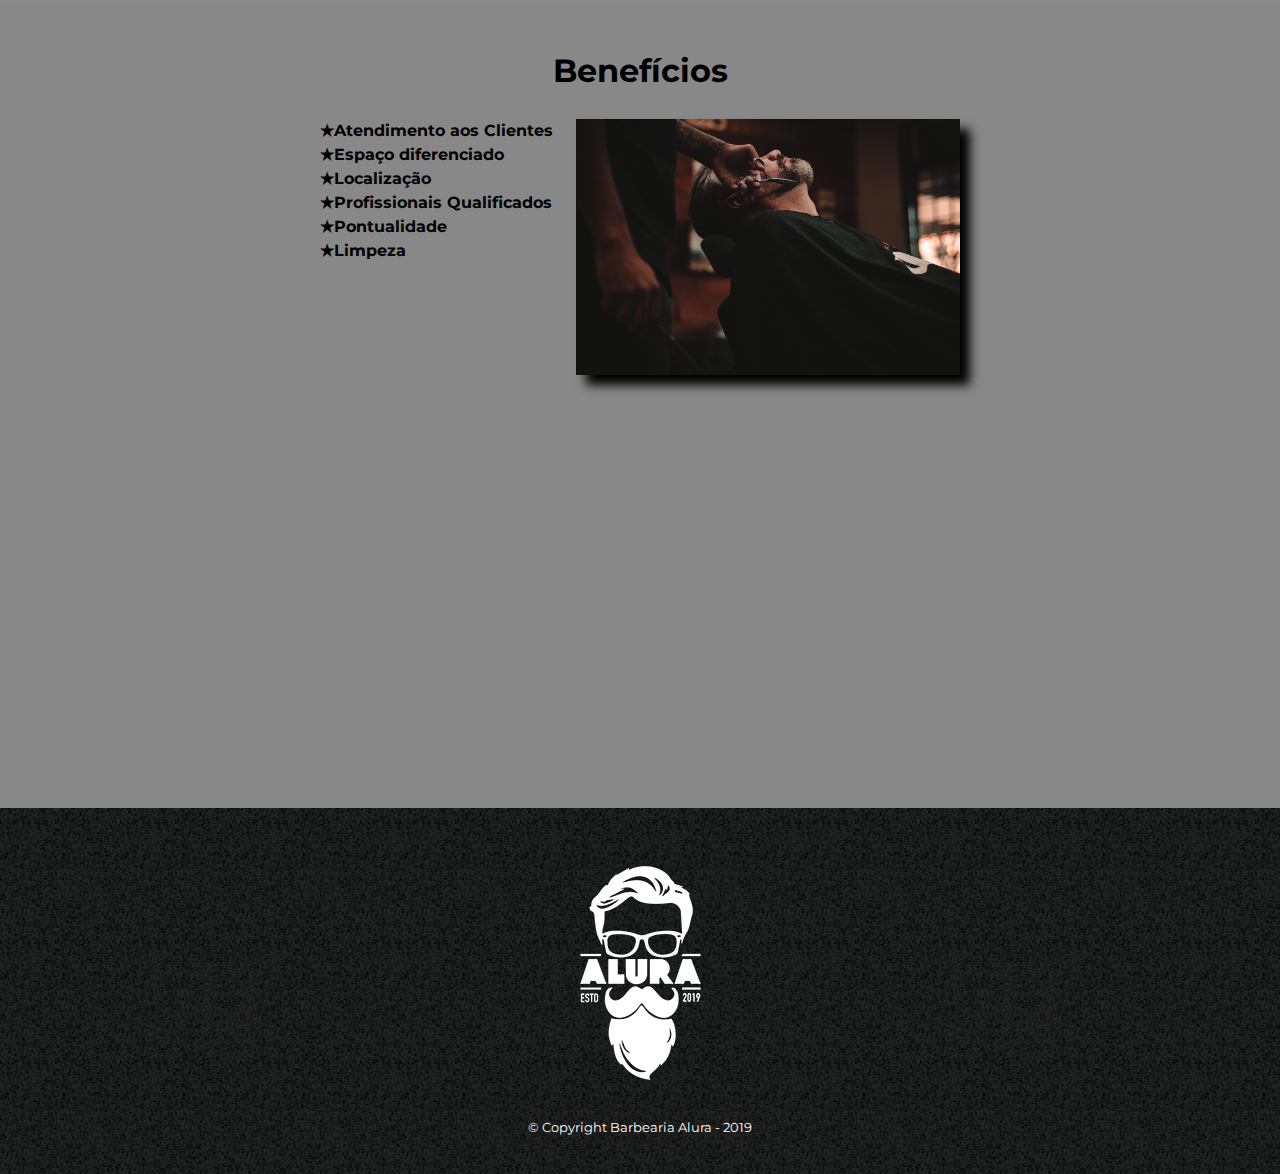
==== commit 5f779a20: "organização em pastas" ====
--- a/index.html
+++ b/index.html
@@ -4,15 +4,15 @@
 		<meta charset="UTF-8">
 		<meta name="viewport" content="width=device-width">
 		<title>Barbearia Alura</title>
-		<link rel="shortcut icon" href="logo.png">
-		<link rel="stylesheet" href="reset.css">
-		<link rel="stylesheet" href="style.css">
+		<link rel="shortcut icon" href="img/logo.png">
+		<link rel="stylesheet" href="style/reset.css">
+		<link rel="stylesheet" href="style/style.css">
 		<link href="https://fonts.googleapis.com/css?family=Montserrat&display=swap" rel="stylesheet">
 	</head>
 	<body>
 		<header>
 			<div class="caixa">
-				<h1><img src="logo.png" alt="Logo da Barbearia Alura"></h1>
+				<h1><img src="img/logo.png" alt="Logo da Barbearia Alura"></h1>
 
 				<nav>
 					<ul>
@@ -24,13 +24,13 @@
 			</div>
 		</header>
 
-		<img class="banner" src="banner.jpg">
+		<img class="banner" src="img/banner.jpg">
 
 		<main>
 			<section class="principal">
 				<h2 class="titulo-principal">Sobre a Barbearia Alura</h2>
 
-				<img class="utensilios" src="utensilios.jpg" alt="Utensilios de um barbeiro.">
+				<img class="utensilios" src="img/utensilios.jpg" alt="Utensilios de um barbeiro.">
 		 
 				<p>Localizada no coração da cidade a <strong>Barbearia Alura</strong> traz para o mercado o que há de melhor para o seu cabelo e barba. Fundada em 2019, a Barbearia Alura já é destaque na cidade e conquista novos clientes a cada dia.</p>
 
@@ -59,7 +59,7 @@
 						<li class="itens">Profissionais Qualificados</li>
 						<li class="itens">Pontualidade</li>
 						<li class="itens">Limpeza</li>
-					</ul><img src="beneficios.jpg" class="imagem-beneficios">
+					</ul><img src="img/beneficios.jpg" class="imagem-beneficios">
 				</div>
 
 				<div class="video">
@@ -69,7 +69,7 @@
 		</main>
 
 		<footer>
-			<img src="logo-branco.png">
+			<img src="img/logo-branco.png">
 			<p class="copyright">&copy; Copyright Barbearia Alura - 2019</p>
 		</footer>
 	</body>
--- a/style/style.css
+++ b/style/style.css
@@ -0,0 +1,342 @@
+body {
+	font-family: 'Montserrat', sans-serif;
+}
+
+header {
+	background: #BBBBBB;
+	padding: 20px 0;
+}
+
+.caixa {
+	position: relative;
+	width: 940px;
+	margin: 0 auto;
+}
+
+nav {
+	position: absolute;
+	top: 110px;
+	right: 0;
+}
+
+nav li {
+	display: inline;
+	margin: 0 0 0 15px;
+}
+
+nav a {
+	text-transform: uppercase;
+	color: #000000;
+	font-weight: bold;
+	font-size: 22px;
+	text-decoration: none;
+}
+
+nav a:hover {
+	color: #C78C19;
+	text-decoration: underline;
+}
+
+.produtos {
+	width: 940px;
+	margin: 0 auto;
+	padding: 50px 0;
+}
+
+.produtos li {
+	display: inline-block;
+	text-align: center;
+	width: 30%;
+	vertical-align: top;
+	margin: 0 1.5%;
+	padding: 30px 10px;
+	box-sizing: border-box;
+	border: 2px solid #000000;
+	border-radius: 10px;
+}
+
+.produtos li:hover {
+	border-color: #C78C19;
+}
+
+.produtos li:active {
+	border-color: #088C19;	
+}
+
+.produtos li:hover h2 {
+	font-size: 34px;
+}
+
+.produtos h2 {
+	font-size: 30px;
+	font-weight: bold;
+}
+
+.produto-descricao {
+	font-size: 18px;
+}
+
+.produto-preco {
+	font-size: 22px;
+	font-weight: bold;
+	margin-top: 10px;
+}
+
+footer {
+	text-align: center;
+	background: url("../img/bg.jpg");
+	padding: 40px 0;
+}
+
+.copyright {
+	color: #FFFFFF;
+	font-size: 13px;
+	margin: 20px 0 0;
+}
+
+main {
+	
+}
+
+form {
+	margin: 40px 0;
+	padding: 0 50px
+}
+
+form label, form legend {
+	display:block;
+	font-size: 20px;
+	margin: 0 0 10px;
+}
+
+.input-padrao {
+	display: block;
+	margin: 0 0 20px;
+	padding: 10px 25px;
+	width: 50%;
+}
+
+.checkbox {
+	margin: 20px 0;
+}
+
+.enviar {
+	width:480px;
+	padding: 15px 0;
+	background: orange;
+	color: white;
+	font-weight: bold;
+	font-size: 18px;
+	border: none;
+	border-radius: 5px;
+	transition: 1s all;
+	cursor: pointer;
+}
+
+.enviar:hover {
+	background: darkorange;
+	transform: scale(1.2);
+}
+
+table {
+	margin: 20px 0 40px;
+}
+
+.tabela-hora {
+	margin: 20px 0 40px 50px
+}
+
+thead {
+	background: #555555;
+	color: white;
+	font-weight: bold;
+}
+
+td, th {
+	border: 1px solid #000000;
+	padding: 8px 15px;
+}
+
+::-webkit-scrollbar {
+	display: none;
+}
+
+
+/* css da página inicial */
+.banner {
+	width:100%;
+}
+
+.titulo-principal {
+	text-align: center;
+	font-weight: bold;
+	font-size: 2em;
+	margin: 0 0 1em;
+	clear: left;
+}
+
+.principal {
+	padding: 3em 0;
+	background: #FEFEFE;
+	width: 940px;
+	margin: 0 auto;
+}
+
+.principal p {
+	margin: 0 0 1em;
+}
+
+.principal strong {
+	font-weight: bold;
+}
+
+.principal em {
+	font-style: italic;
+}
+
+.utensilios {
+	width: 120px;
+	float: left;
+	margin: 0 20px 20px 0;
+}
+
+.mapa {
+	padding: 3em 0;
+	background: linear-gradient(#FEFEFE, #888888);
+}
+
+.mapa-conteudo {
+	width: 940px;
+	margin: 0 auto;
+}
+
+.mapa p {
+	margin: 0 0 2em;
+	text-align: center;
+}
+
+.beneficios {
+	padding: 3em 0;
+	background: #888888;
+}
+
+.conteudo-beneficios {
+	width: 640px;
+	margin: 0 auto;
+}
+
+.lista-beneficios {
+	width: 40%;
+	display: inline-block;
+	vertical-align: top;
+}
+
+.itens {
+	line-height: 1.5;
+	font-weight: bold;
+}
+
+.itens:before {
+    content: "★";
+}
+
+.imagem-beneficios {
+	width: 60%;
+	opacity: 1;
+	transition: 400ms;
+	box-shadow: 10px 10px 10px 0 #000000;
+}
+
+.imagem-beneficios:hover {
+	opacity: 0.3;
+}
+
+.video {
+	width: 560px;
+	margin: 2em auto;
+}
+
+/*Acessando em resolução menor*/
+
+@media screen and (max-width: 940px) {
+	.caixa, .principal, .conteudo-beneficios, .mapa-conteudo, .video, .produtos {
+		width: auto;
+		padding: 30px;
+	}
+
+	.caixa {
+		text-align: center;
+	}
+
+	h1 {
+		text-align: center;
+	}
+
+	nav {
+		position: static;
+	}
+
+	.lista-beneficios, .imagem-beneficios {
+		width: 100%;
+	}
+
+	.produtos li {
+		display: block;
+		text-align: center;
+		width: 70%;
+		margin: 20px auto;
+		padding: 20px 10px;
+	}
+
+	.produtos li:hover h2 {
+		font-size: 32px;
+	}
+
+	.produtos img {
+		width: 80%;
+	}	
+
+	.input-padrao {
+		width:80%;
+	}
+
+	.enviar {
+		width:80%;
+}
+
+/*Acessando pelo celular*/
+
+@media screen and (max-width: 480px) {
+	.caixa, .principal, .conteudo-beneficios, .mapa-conteudo, .video, .produtos {
+		width: auto;
+		padding: 10px;
+	}
+
+	h1 {
+		text-align: center;
+	}
+
+	nav {
+		position: static;
+	}
+
+	.lista-beneficios, .imagem-beneficios, .enviar {
+		width: 100%;
+	}
+
+	.produtos li {
+		display: block;
+		text-align: center;
+		width: 70%;
+		margin: 20px auto;
+		padding: 20px 10px;
+	}
+
+	.produtos li:hover h2 {
+		font-size: 32px;
+	}
+
+	.produtos img {
+		width: 80%;
+	}
+}
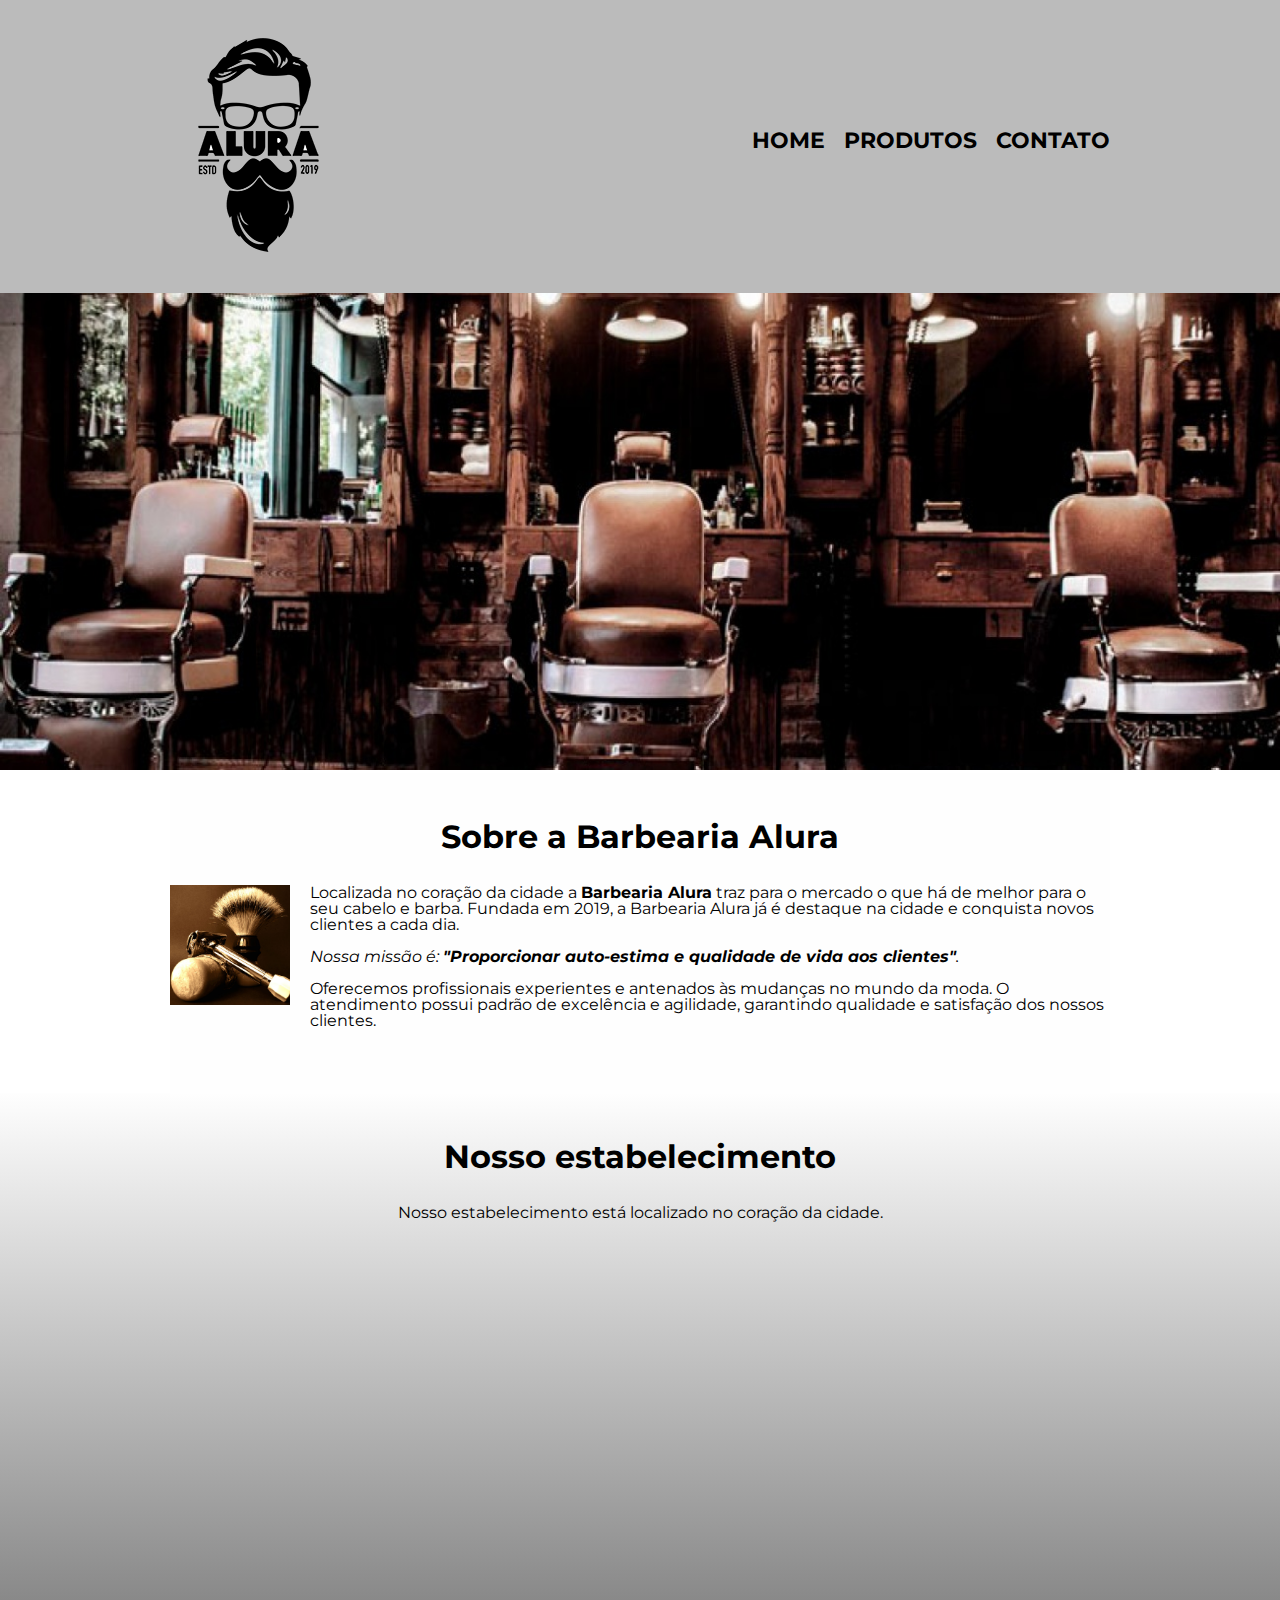
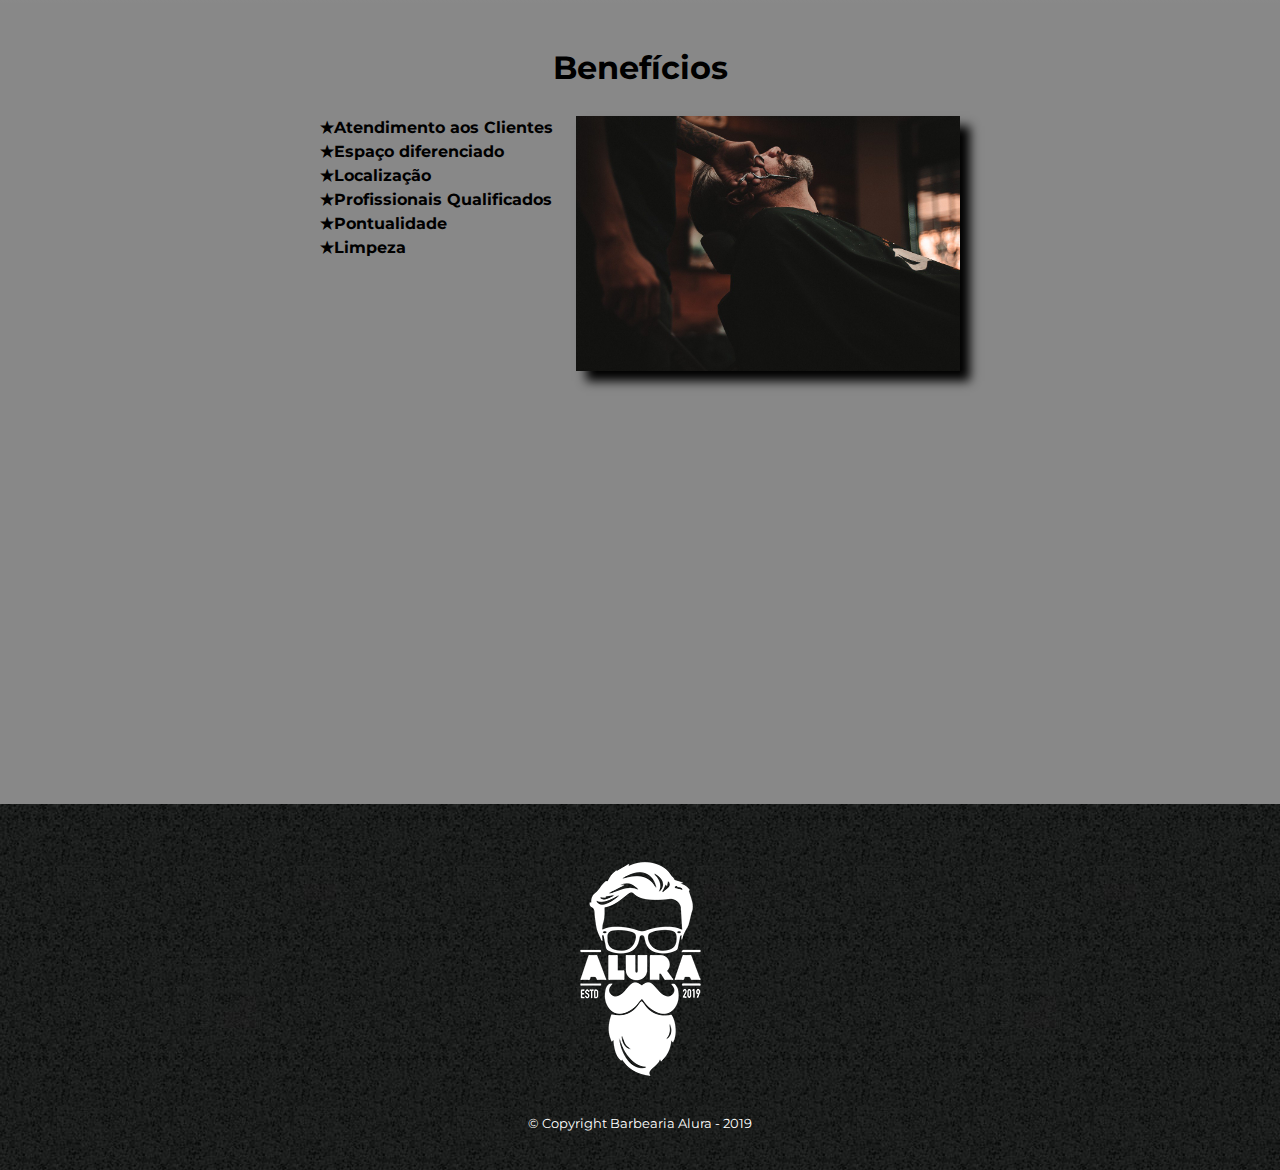
==== commit 10e4f729: "nova imagem tela inicial" ====
--- a/index.html
+++ b/index.html
@@ -24,7 +24,7 @@
 			</div>
 		</header>
 
-		<img class="banner" src="img/banner.jpg">
+		<img class="banner" src="img/banner2.jpg">
 
 		<main>
 			<section class="principal">
--- a/style/style.css
+++ b/style/style.css
@@ -1,342 +1,402 @@
 body {
-	font-family: 'Montserrat', sans-serif;
+  font-family: "Montserrat", sans-serif;
 }
 
 header {
-	background: #BBBBBB;
-	padding: 20px 0;
+  background: #bbbbbb;
+  padding: 20px 0;
 }
 
 .caixa {
-	position: relative;
-	width: 940px;
-	margin: 0 auto;
+  position: relative;
+  width: 940px;
+  margin: 0 auto;
 }
 
 nav {
-	position: absolute;
-	top: 110px;
-	right: 0;
+  position: absolute;
+  top: 110px;
+  right: 0;
 }
 
 nav li {
-	display: inline;
-	margin: 0 0 0 15px;
+  display: inline;
+  margin: 0 0 0 15px;
 }
 
 nav a {
-	text-transform: uppercase;
-	color: #000000;
-	font-weight: bold;
-	font-size: 22px;
-	text-decoration: none;
+  text-transform: uppercase;
+  color: #000000;
+  font-weight: bold;
+  font-size: 22px;
+  text-decoration: none;
 }
 
 nav a:hover {
-	color: #C78C19;
-	text-decoration: underline;
+  color: #c78c19;
+  text-decoration: underline;
 }
 
 .produtos {
-	width: 940px;
-	margin: 0 auto;
-	padding: 50px 0;
+  width: 940px;
+  margin: 0 auto;
+  padding: 50px 0;
 }
 
 .produtos li {
-	display: inline-block;
-	text-align: center;
-	width: 30%;
-	vertical-align: top;
-	margin: 0 1.5%;
-	padding: 30px 10px;
-	box-sizing: border-box;
-	border: 2px solid #000000;
-	border-radius: 10px;
+  display: inline-block;
+  text-align: center;
+  width: 30%;
+  vertical-align: top;
+  margin: 0 1.5%;
+  padding: 30px 10px;
+  box-sizing: border-box;
+  border: 2px solid #000000;
+  border-radius: 10px;
 }
 
 .produtos li:hover {
-	border-color: #C78C19;
+  border-color: #c78c19;
 }
 
 .produtos li:active {
-	border-color: #088C19;	
+  border-color: #088c19;
 }
 
 .produtos li:hover h2 {
-	font-size: 34px;
+  font-size: 34px;
 }
 
 .produtos h2 {
-	font-size: 30px;
-	font-weight: bold;
+  font-size: 30px;
+  font-weight: bold;
 }
 
 .produto-descricao {
-	font-size: 18px;
+  font-size: 18px;
 }
 
 .produto-preco {
-	font-size: 22px;
-	font-weight: bold;
-	margin-top: 10px;
+  font-size: 22px;
+  font-weight: bold;
+  margin-top: 10px;
 }
 
 footer {
-	text-align: center;
-	background: url("../img/bg.jpg");
-	padding: 40px 0;
+  text-align: center;
+  background: url("../img/bg.jpg");
+  padding: 40px 0;
 }
 
 .copyright {
-	color: #FFFFFF;
-	font-size: 13px;
-	margin: 20px 0 0;
-}
-
-main {
-	
+  color: #ffffff;
+  font-size: 13px;
+  margin: 20px 0 0;
+}
+
+.formlularios {
+  text-align: center;
 }
 
 form {
-	margin: 40px 0;
-	padding: 0 50px
-}
-
-form label, form legend {
-	display:block;
-	font-size: 20px;
-	margin: 0 0 10px;
+  margin: 40px 0;
+  padding: 0 50px;
+}
+
+fieldset {
+  margin-top: 30px;
+}
+
+form label,
+form legend {
+  display: block;
+  font-size: 20px;
+}
+
+.input-label {
+  margin: 15px 0 5px;
+}
+
+.checkbox-label {
+  margin: 10px 0 0;
 }
 
 .input-padrao {
-	display: block;
-	margin: 0 0 20px;
-	padding: 10px 25px;
-	width: 50%;
+  display: block;
+  margin: 0 auto;
+  padding: 10px 25px;
+  width: 300px;
 }
 
 .checkbox {
-	margin: 20px 0;
+  margin: 20px 0;
+}
+
+.checkbox-list,
+.select-list {
+  width: 300px;
+  margin: 0 auto;
+  text-align: left;
+  padding-left: 30px;
+}
+
+.hora-escolha {
+	margin-bottom: 15px;
+}
+
+#newsletter {
+  margin-right: 10px;
+}
+
+.select-legend {
+  margin-bottom: 15px;
 }
 
 .enviar {
-	width:480px;
-	padding: 15px 0;
-	background: orange;
-	color: white;
-	font-weight: bold;
-	font-size: 18px;
-	border: none;
-	border-radius: 5px;
-	transition: 1s all;
-	cursor: pointer;
+  width: 400px;
+  padding: 15px 0;
+  background: orange;
+  color: white;
+  font-weight: bold;
+  font-size: 18px;
+  border: none;
+  border-radius: 5px;
+  transition: 1s all;
+  cursor: pointer;
 }
 
 .enviar:hover {
-	background: darkorange;
-	transform: scale(1.2);
+  background: darkorange;
+  transform: scale(1.1);
 }
 
 table {
-	margin: 20px 0 40px;
+  margin: 20px 0 40px;
 }
 
 .tabela-hora {
-	margin: 20px 0 40px 50px
+  margin: 20px auto 40px;
+  text-align: center;
+}
+
+.cabecalho-tabela-hora {
+  font-weight: bold;
 }
 
 thead {
-	background: #555555;
-	color: white;
-	font-weight: bold;
-}
-
-td, th {
-	border: 1px solid #000000;
-	padding: 8px 15px;
+  background: #555555;
+  color: white;
+  font-weight: bold;
+}
+
+td,
+th {
+  border: 1px solid #000000;
+  padding: 8px 15px;
 }
 
 ::-webkit-scrollbar {
-	display: none;
-}
-
+  display: none;
+}
 
 /* css da página inicial */
 .banner {
-	width:100%;
+  width: 100%;
 }
 
 .titulo-principal {
-	text-align: center;
-	font-weight: bold;
-	font-size: 2em;
-	margin: 0 0 1em;
-	clear: left;
+  text-align: center;
+  font-weight: bold;
+  font-size: 2em;
+  margin: 0 0 1em;
+  clear: left;
 }
 
 .principal {
-	padding: 3em 0;
-	background: #FEFEFE;
-	width: 940px;
-	margin: 0 auto;
+  padding: 3em 0;
+  background: #fefefe;
+  width: 940px;
+  margin: 0 auto;
 }
 
 .principal p {
-	margin: 0 0 1em;
+  margin: 0 0 1em;
 }
 
 .principal strong {
-	font-weight: bold;
+  font-weight: bold;
 }
 
 .principal em {
-	font-style: italic;
+  font-style: italic;
 }
 
 .utensilios {
-	width: 120px;
-	float: left;
-	margin: 0 20px 20px 0;
+  width: 120px;
+  float: left;
+  margin: 0 20px 20px 0;
 }
 
 .mapa {
-	padding: 3em 0;
-	background: linear-gradient(#FEFEFE, #888888);
+  padding: 3em 0;
+  background: linear-gradient(#fefefe, #888888);
 }
 
 .mapa-conteudo {
-	width: 940px;
-	margin: 0 auto;
+  width: 940px;
+  margin: 0 auto;
 }
 
 .mapa p {
-	margin: 0 0 2em;
-	text-align: center;
+  margin: 0 0 2em;
+  text-align: center;
 }
 
 .beneficios {
-	padding: 3em 0;
-	background: #888888;
+  padding: 3em 0;
+  background: #888888;
 }
 
 .conteudo-beneficios {
-	width: 640px;
-	margin: 0 auto;
+  width: 640px;
+  margin: 0 auto;
 }
 
 .lista-beneficios {
-	width: 40%;
-	display: inline-block;
-	vertical-align: top;
+  width: 40%;
+  display: inline-block;
+  vertical-align: top;
 }
 
 .itens {
-	line-height: 1.5;
-	font-weight: bold;
+  line-height: 1.5;
+  font-weight: bold;
 }
 
 .itens:before {
-    content: "★";
+  content: "★";
 }
 
 .imagem-beneficios {
-	width: 60%;
-	opacity: 1;
-	transition: 400ms;
-	box-shadow: 10px 10px 10px 0 #000000;
+  width: 60%;
+  opacity: 1;
+  transition: 400ms;
+  box-shadow: 10px 10px 10px 0 #000000;
 }
 
 .imagem-beneficios:hover {
-	opacity: 0.3;
+  opacity: 0.3;
 }
 
 .video {
-	width: 560px;
-	margin: 2em auto;
+  width: 560px;
+  margin: 2em auto;
 }
 
 /*Acessando em resolução menor*/
 
 @media screen and (max-width: 940px) {
-	.caixa, .principal, .conteudo-beneficios, .mapa-conteudo, .video, .produtos {
-		width: auto;
-		padding: 30px;
-	}
-
-	.caixa {
-		text-align: center;
-	}
-
-	h1 {
-		text-align: center;
-	}
-
-	nav {
-		position: static;
-	}
-
-	.lista-beneficios, .imagem-beneficios {
-		width: 100%;
-	}
-
-	.produtos li {
-		display: block;
-		text-align: center;
-		width: 70%;
-		margin: 20px auto;
-		padding: 20px 10px;
-	}
-
-	.produtos li:hover h2 {
-		font-size: 32px;
-	}
-
-	.produtos img {
-		width: 80%;
-	}	
-
-	.input-padrao {
-		width:80%;
-	}
-
-	.enviar {
-		width:80%;
+  .caixa,
+  .principal,
+  .conteudo-beneficios,
+  .mapa-conteudo,
+  .video,
+  .produtos {
+    width: auto;
+    padding: 30px;
+  }
+
+  .caixa {
+    text-align: center;
+  }
+
+  h1 {
+    text-align: center;
+  }
+
+  nav {
+    position: static;
+  }
+
+  .lista-beneficios,
+  .imagem-beneficios {
+    width: 100%;
+  }
+
+  .produtos li {
+    display: block;
+    text-align: center;
+    width: 70%;
+    margin: 20px auto;
+    padding: 20px 10px;
+  }
+
+  .produtos li:hover h2 {
+    font-size: 32px;
+  }
+
+  .produtos img {
+    width: 80%;
+  }
+
+  .input-padrao {
+    width: 80%;
+  }
+
+  .enviar {
+    width: 80%;
+  }
 }
 
 /*Acessando pelo celular*/
 
 @media screen and (max-width: 480px) {
-	.caixa, .principal, .conteudo-beneficios, .mapa-conteudo, .video, .produtos {
-		width: auto;
-		padding: 10px;
-	}
-
-	h1 {
-		text-align: center;
-	}
-
-	nav {
-		position: static;
-	}
-
-	.lista-beneficios, .imagem-beneficios, .enviar {
-		width: 100%;
-	}
-
-	.produtos li {
-		display: block;
-		text-align: center;
-		width: 70%;
-		margin: 20px auto;
-		padding: 20px 10px;
-	}
-
-	.produtos li:hover h2 {
-		font-size: 32px;
-	}
-
-	.produtos img {
-		width: 80%;
-	}
-}
+  .caixa,
+  .principal,
+  .conteudo-beneficios,
+  .mapa-conteudo,
+  .video,
+  .produtos {
+    width: auto;
+    padding: 10px;
+  }
+
+  h1 {
+    text-align: center;
+  }
+
+  nav {
+    position: static;
+  }
+
+  .lista-beneficios,
+  .imagem-beneficios,
+  .enviar {
+    width: 100%;
+  }
+
+  .produtos li {
+    display: block;
+    text-align: center;
+    width: 70%;
+    margin: 20px auto;
+    padding: 20px 10px;
+  }
+
+  .produtos li:hover h2 {
+    font-size: 32px;
+  }
+
+  .produtos img {
+    width: 80%;
+  }
+
+  .formlularios {
+    text-align: left;
+  }
+
+  .checkbox-list,
+  .select-list {
+    padding-left: 0;
+  }
+}
